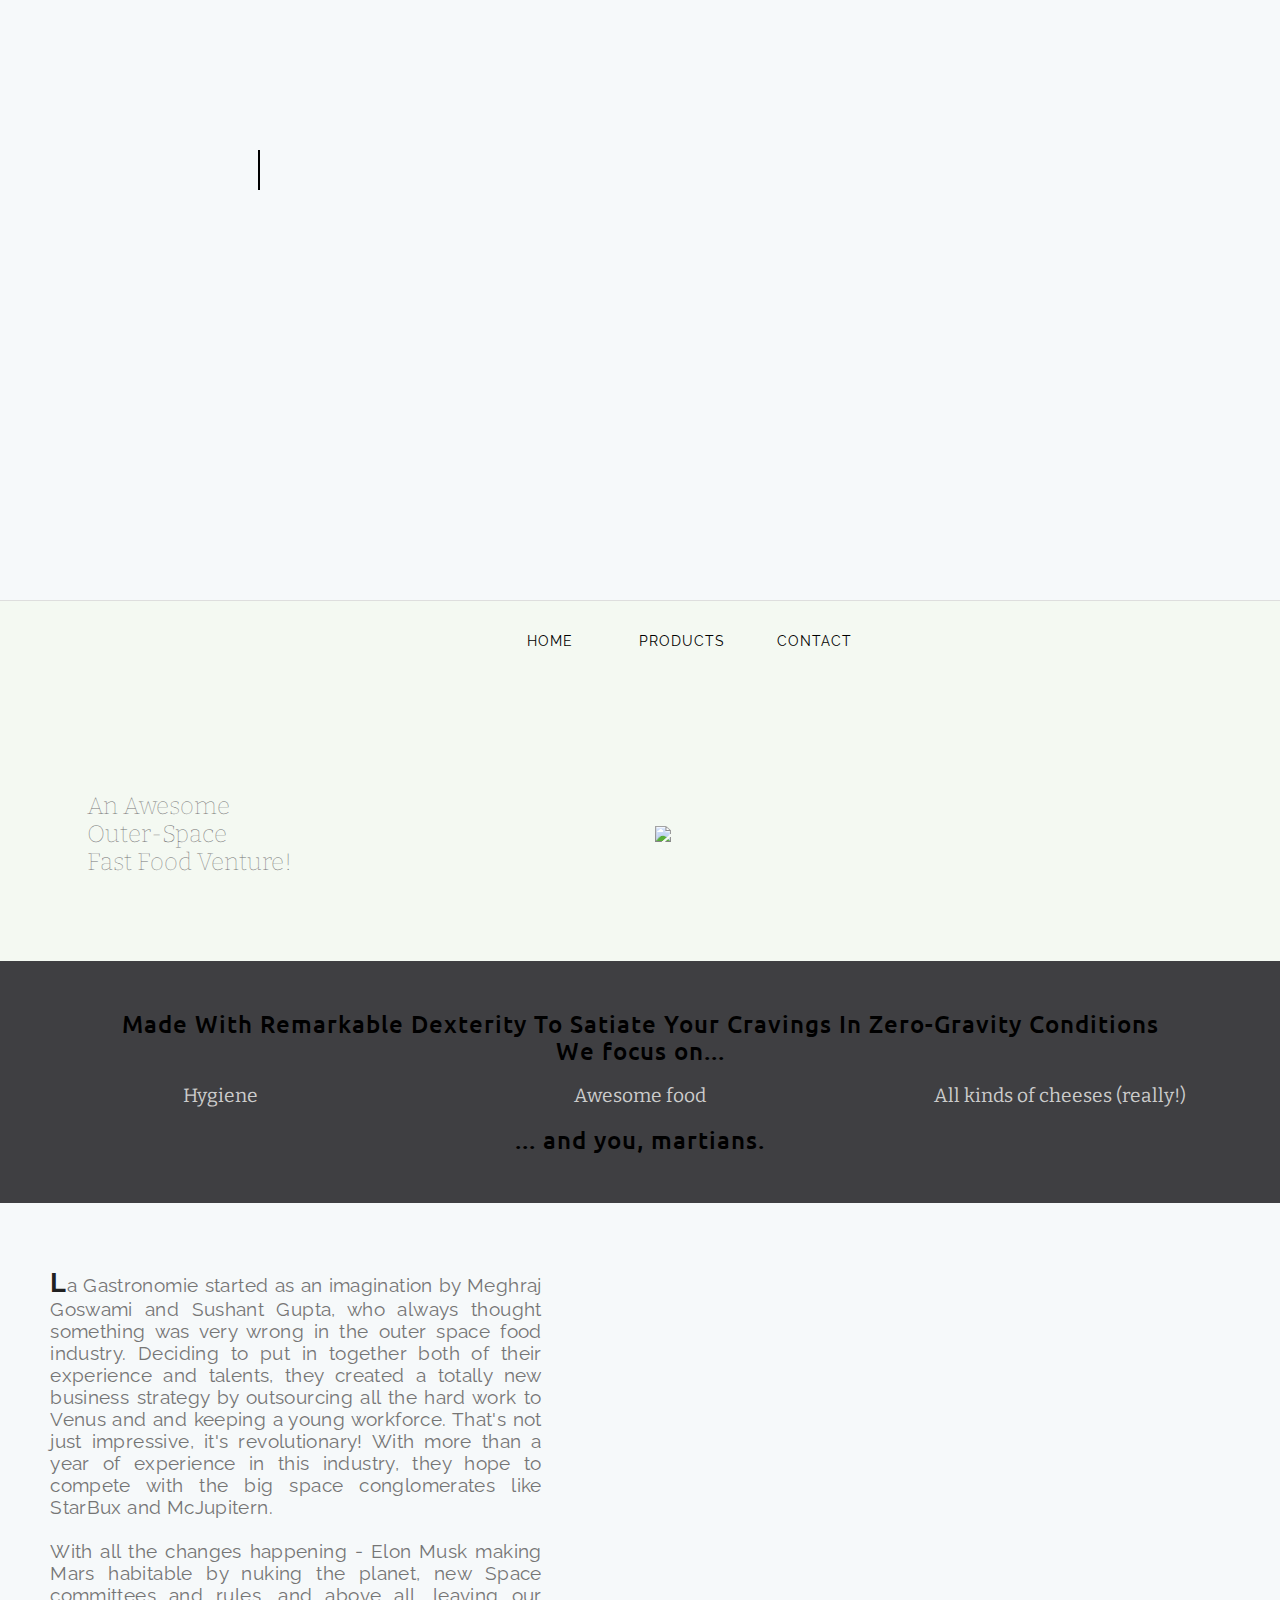
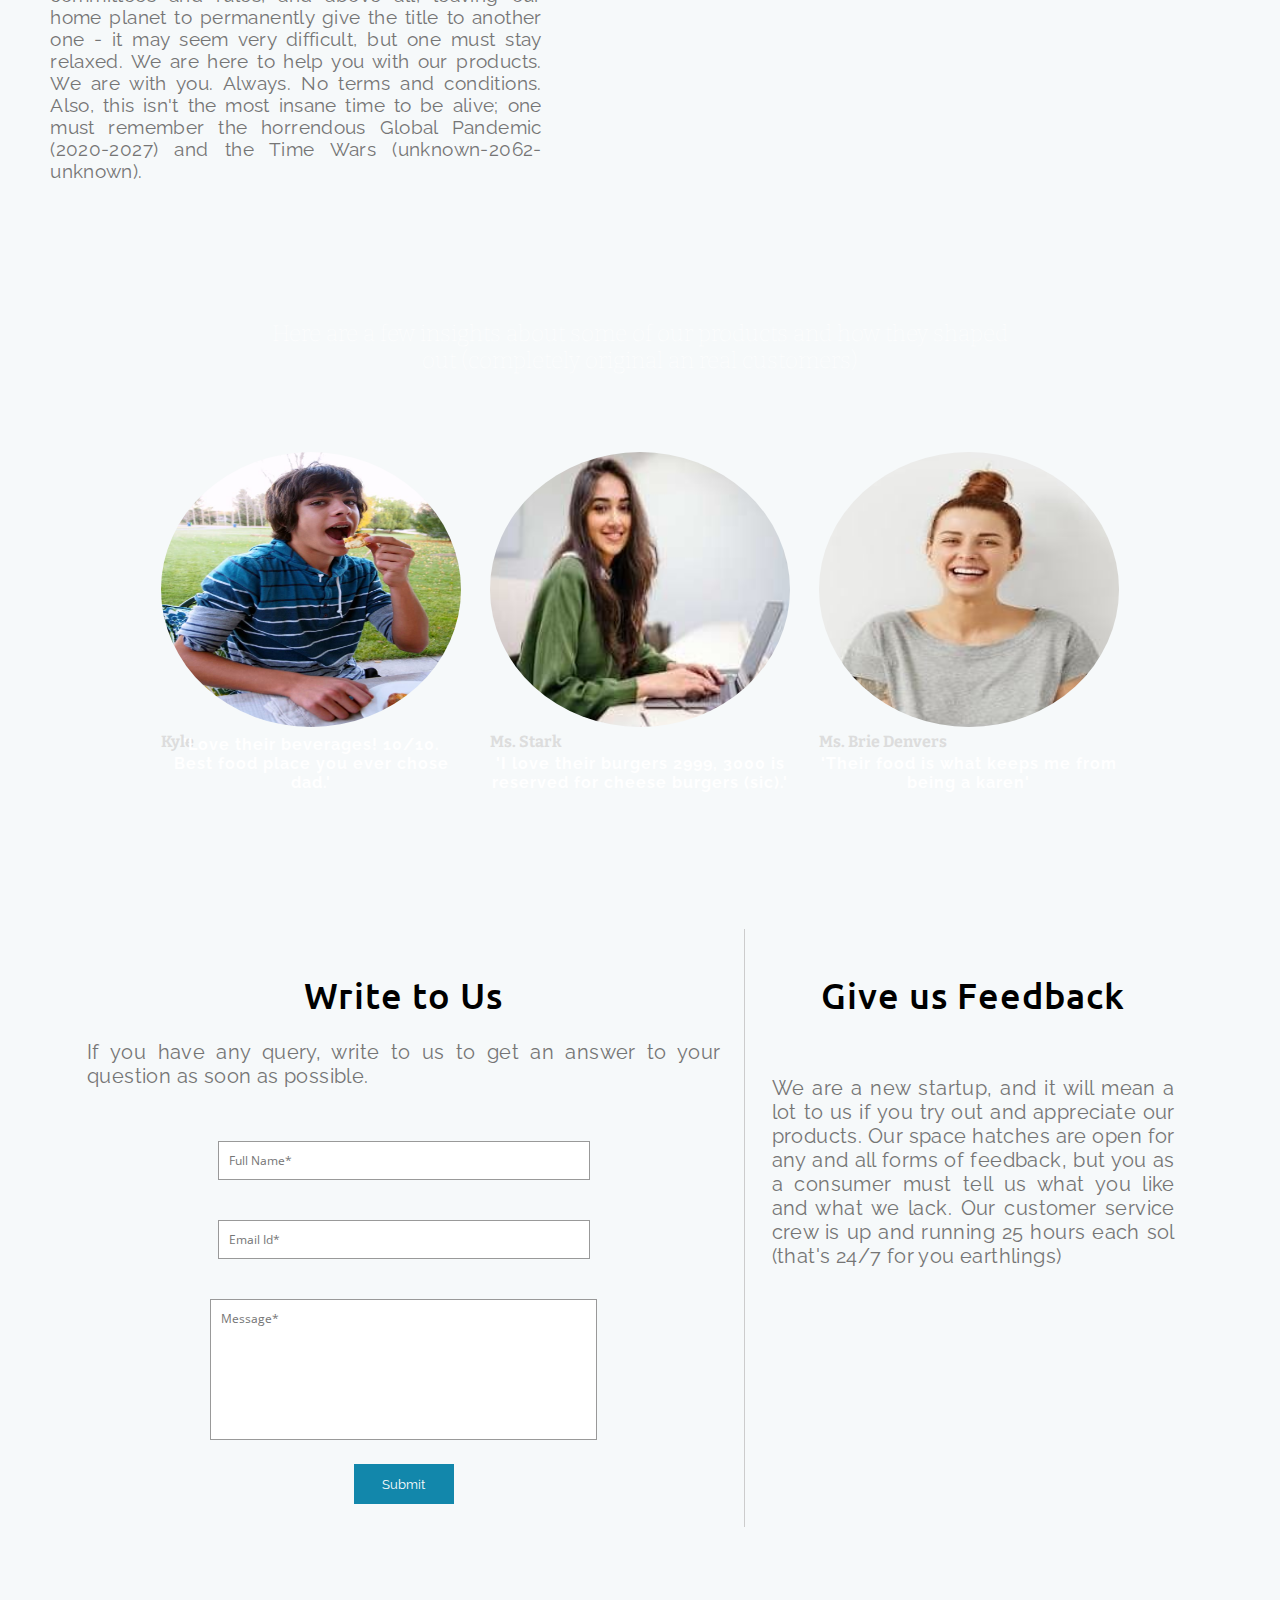
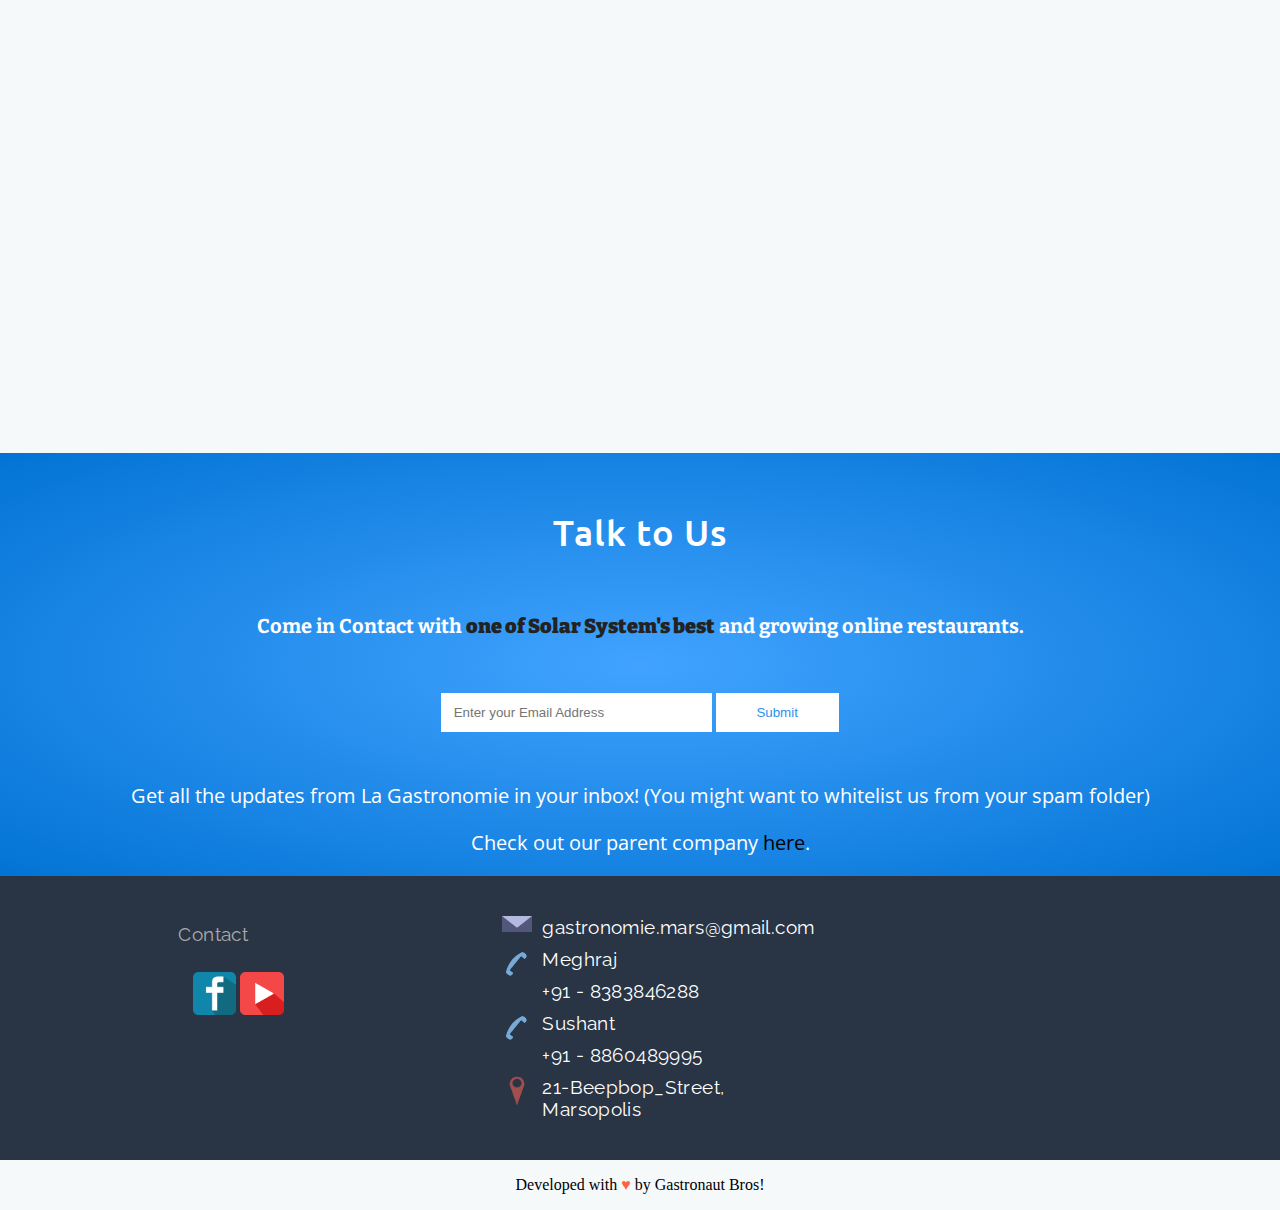
==== index.html @ 0476bde1 "Add files via upload" ====
<!DOCTYPE html>
<html lang="en">
  <head>
    <title>La Gastronomie - Home</title>
    <meta charset="utf-8">
    <meta name="viewport" content="width=device-width, initial-scale=1">
    <meta name="description" content="AN AWESOME OUTER SPACE FAST-FOOD COMPANY">
    <link rel="stylesheet" type="text/css" href="home.css"> 
    <link href="https://fonts.googleapis.com/css?family=Ubuntu:300,400,500,700|Open+Sans:300,400,600,700|Raleway:400,500,600,700,800,900|Bitter:400,700" rel="stylesheet">
    </head>
<body style="background-color: #f6f9fa;">
<div id="menu" class="menu">
      <h3>La Gastronomie</h3>
      <a>Home</a>
      <a href=>Products</a> 
      <div id="menucontacts">
              <li>
                <img src='envelope.png' alt='email logo'>
                  <div>
                      <h5>spacex<br>@spacex.com</h5>
                  </div>
              </li>
              <li>
                <img src='phone.png' alt='mobile phone logo'>
                  <div>
                      <h5>Sushant</h5>
                      <h5>+91 - XYZ</h5>
                  </div>
              </li>
              <li>
                <img src='phone.png' alt='mobile phone logo'>
                  <div>
                      <h5>Meghraj</h5>
                      <h5>+91 - XYZ</h5>
                  </div>
              </li>

              <li>
                <img src='house.png' alt='address logo'>
                  <div>
                      <h5>21 Beepbop Street, Marsopolis</h5>
                  </div>
              </li>
            </div>


      <p id="close">&times</p>


  </div>

   
  <div id="main">
    <div class="wrapper" style="display: none;">
      <div id="content">
        <div id='typewriter'>
          <h1><center>"Welcome to La Gastronomie!"</center></h1>
        </div>
        <div style="display: none;">
          <iframe width="853" height="480" src="https://www.youtube.com/embed/uqKGREZs6-w" frameborder="0" allow="accelerometer; autoplay; encrypted-media; gyroscope; picture-in-picture" allowfullscreen></iframe>
        </div>
      </div>
    </div>


    <div class="wrapper" style="">
      
      <div id="code">
        <h1 id="text"></h1>
      </div>

      <div id="arrow" style="display: none;">
        <h1 id="arrowtext">&#9661;</h1>
      </div>
    </div>

    <nav class="navbar navbar-home" id="navb" ><a class="navbar-left"></a>
      <div id="links">
        <ul><!--insert names and links-->
          <li style="width: 10%;"><a href="index.html">Home</a></li>
          <li style="width: 10%;"><a href="products.html">Products</a>
          </li>
          <li style="width: 10%;">
          <a href="#cntct">Contact</a>
          </li>
        </ul>
      </div>
      
      <div id="menubutton">
        <img src="menubuttonblack.png">
      </div>
    </nav>  
    <div id="about">
        <div>
            <h3>An Awesome<br>Outer-Space<br>Fast Food Venture!</h3>
        </div>

        <div id='home-intro-img'>
            <img src='graphics/alien.gif' style="float:right;width:100%;height:auto;">
        </div>
    </div>  
  
    <div style="background-color:#3f3f42;" id="what-it-takes">
      <h2>Made With Remarkable Dexterity To Satiate Your Cravings In Zero-Gravity Conditions<br>We focus on...</h2> 
      <div id="what-it-takestext">
        <span>Hygiene</span>
        <span>Awesome food</span>
        <span>All kinds of cheeses (really!)</span>
      </div>
          <h2>... and you, martians.</h2>
    </div>
    <div id='videointro' style='width: auto;'>
      <div id='videointrotext'>
          <h5>La Gastronomie started as an imagination by Meghraj Goswami and Sushant Gupta, who always thought something was very wrong in the outer space food industry. Deciding to put in together both of their experience and talents, they created a totally new business strategy by outsourcing all the hard work to Venus and and keeping a young workforce. That's not just impressive, it's revolutionary! With more than a year of experience in this industry, they hope to compete with the big space conglomerates like StarBux and McJupitern.<br><br>
          With all the changes happening - Elon Musk making Mars habitable by nuking the planet, new Space committees and rules, and above all, leaving our home planet to permanently give the title to another one - it may seem very difficult, but one must stay relaxed. We are here to help you with our products. We are with you. Always. No terms and conditions. Also, this isn't the most insane time to be alive; one must remember the horrendous Global Pandemic (2020-2027) and the Time Wars (unknown-2062-unknown).</h5>
      </div>
      <iframe width="580" height="315" src="https://www.youtube.com/embed/uqKGREZs6-w"  frameborder="0" allowfullscreen id='cdr-home'></iframe>  
    </div>

 <div id='inthenewswrapper'>
      <div>
        <h3>Here are a few insights about some of our products and how they shaped out (completely original an real customers)</h3>
        <div>


          <div id='inthenews'>

            <div>
              <img src='kyle.jpg'>

              <h4>Kyle</h4>
              <a href="https://en.wikipedia.org/wiki/Elon_Musk#Family_and_relationships">'Love their beverages! 10/10. Best food place you ever chose dad.'</a>
            </div>


            <div>
              <img src='stark.jpg'>

              <h4>Ms. Stark</h4>
              <a href="https://en.wikipedia.org/wiki/Morgan_Stark">'I love their burgers 2999, 3000 is reserved for cheese burgers (sic).' </a>
            </div>

            <div>
              <img src='denver.jpg'>

              <h4>Ms. Brie Denvers</h4>
              <a href="https://en.wikipedia.org/wiki/Carol_Danvers">'Their food is what keeps me from being a karen'</a>
            </div>


          </div>

        </div>
      </div>
    </div>
    <div class="container" id="contactmain">
     <div id="cntct">
        <div id="contactmrm">
            <div id="contactformwrap">
                  <h1>Write to Us</h1>
                  <div id="contactustext">
                      <h5>If you have any query, write to us to get an answer to your question as soon as possible.</h5>
                  </div>
                  <div class="formelement">
                      <input id="name" class="input" name="name" type="text" value="" height = "100" size="48" placeholder="Full Name*" required/><br />
                  </div>
                  <div class="formelement">
                      <input id="email" class="input" name="email" type="text" value="" size="48" placeholder="Email Id*" required /><br />
                  </div>
                  <div class="formelement">
                      <textarea id="message" class="input" name="message" rows="7" cols="50" placeholder="Message*" required /></textarea><br />
                  </div>

                  <button class="submitbutton" type="submit" value="Send email" id="emailsubmit">Submit</button>
                </form>
            </div>
            <div id='sponsorus-home'>
                <h1>Give us Feedback</h1>
                <div id='sponsorus-hometext'>
                    <h5 style='margin: 60px 0px 60px 0px;'>We are a new startup, and it will mean a lot to us if you try out and appreciate our products. Our space hatches are open for any and all forms of feedback, but you as a consumer must tell us what you like and what we lack. Our customer service crew is up and running 25 hours each sol (that's 24/7 for you earthlings)</h5>
                </div>
            </div>
        </div>
     </div>
    </div>
    <div id='newsletter'>
      <div id='visiblenewsletter'>
        <h1>Talk to Us</h1>
      </div>
      <div id='lowernewsletter'>
        <h3>Come in Contact with <b>one of Solar System's best</b> and growing online restaurants.</h3>
        <br>
        
        <input type="text" name="subscribeemail" placeholder="Enter your Email Address" id="newsletteremail">
        <button type="submit" value="Submit" id="newslettersubmit" style="width: 10%;">Submit</button>
        </form>
        <br>
        <p>Get all the updates from La Gastronomie in your inbox! (You might want to whitelist us from your spam folder)</p>
        <p style="margin: 0px;">Check out our parent company <a href="https://www.spacex.com/" style="text-decoration: none; color: #000;">here</a>.</p>       
            </div>
          </div>
          <div id="upperfooter" style="text-align: left; position: relative; background-color: #293444;">
          <div id="upperfooter-one">
            <div class="quicklinks">
              <h5><a href="index.html#cntct">Contact</a></h5>
            </div>
              <div id="medialinks">
              <a href="https://www.facebook.com/groups/spacexgroup/" class=''><img src='facebooklogo.png'></a>
              <a href="https://www.youtube.com/channel/UCtI0Hodo5o5dUb67FeUjDeA" class=''><img src='youtubelogo.png'></a>
            </div>
          </div>
          <div id='upperfooter-two'>
            <div>
              <li>
                <img src='envelope.png' alt='email logo'>
                  <div>
                      <h5>gastronomie.mars@gmail.com</h5>
                  </div>
              </li>
              <li>
                <img src='phone.png' alt='mobile phone logo'>
                  <div>
                      <h5>Meghraj<br></h5>
                      <h5>+91 - 8383846288</h5>
                  </div>
              </li>
              <li>
                <img src='phone.png' alt='mobile phone logo'>
                  <div>
                    <h5>Sushant</h5>
                    <h5>+91 - 8860489995</h5>
                  </div>
              </li>

              <li>
                <img src='house.png' alt='address logo'>
                  <div>
                      <h5>21-Beepbop_Street, Marsopolis</h5>
                  </div>
              </li>
            </div>
          </div>
      </div>
      <div>
        <p id="lowerfooter" ><center>Developed with <span style="color: tomato">&hearts;</span> by Gastronaut Bros!</center></p>
      </div>
    </footer>
  </div>
  <script>
    

var check = function()
{
var emailname = document.getElementById("name").value;
var re = /^(([^<>()[\]\\.,;:\s@\"]+(\.[^<>()[\]\\.,;:\s@\"]+)*)|(\".+\"))@((\[[0-9]{1,3}\.[0-9]{1,3}\.[0-9]{1,3}\.[0-9]{1,3}\])|(([a-zA-Z\-0-9]+\.)+[a-zA-Z]{2,}))$/; 
var j = re.test(document.getElementById("email").value);
var inValid = /\s/;
var k = inValid.test(emailname);
if(!k)
{
  alert("Please enter full name.");
  return false;
}
else if(!j)
{ 
  alert("Please enter valid email.");
  return false;
}
return true;
}

var check2 = function()
{
  var re = /^(([^<>()[\]\\.,;:\s@\"]+(\.[^<>()[\]\\.,;:\s@\"]+)*)|(\".+\"))@((\[[0-9]{1,3}\.[0-9]{1,3}\.[0-9]{1,3}\.[0-9]{1,3}\])|(([a-zA-Z\-0-9]+\.)+[a-zA-Z]{2,}))$/; 
var j = re.test(document.getElementById("newsletteremail").value);
if(!j)
{
  alert("Please enter valid email.");
  return false;
}
return true;
}
  </script>
  <script type="text/javascript" src="ffscript.js"></script>
</body>
</html>
---- home.css ----
html,body
{
	overflow-x: hidden;
    margin: 0;
    color: black;
    scroll-behavior: smooth;
}

@font-face {
    font-family: republikaexp;
    src: url('fonts/republika.ii-exp.ttf');
}
@font-face{
	font-family: reptwoexp;
	src: url('reptwoexp.ttf');
}
h1,h2
{
	text-align: center;
	font-family: Ubuntu;
	letter-spacing: 1px;
line-height: 1.1;
font-weight: 500;
}
h1
{
	font-size: 36px;
}
h1 b
{
	color: #fff;
	font-weight: 900;
}
h3
{	color: #757575;
	font-family: Bitter;
}
h3 b
{   color: #222;
	font-weight: bolder;
}
h4
{
	font-family: Bitter;
	color: #ddd;
}
h5
{	text-align: justify;
	font-family: Raleway;
font-weight: 400;
	font-size: 120%;
	color: #757575;
letter-spacing: 0.02em; 
margin-top: 0px;
}

p
{
	font-family: 'Open Sans', sans-serif;

}
a
{
	text-decoration: none;
}

textarea
{
	resize: none;
}

#back
{
	margin-bottom: 0;
    padding: 2%;
    text-align: center;
}
.wrapper
{
	background-image: url('graphics/spaceman1.png');
	height: 600px; 
	width: 100%;
	background-repeat: no-repeat;
	background-size: cover; 
	text-align: center;
	position: relative;
}
#text
{
	font-size: 60px;
	color: black;
	background-color: grey;
	background-opacity: 1;

}
#content
{
	height: 100%;
	padding: 4%;
}
#typewriter
{
display: inline-block;
width: 50%;
position: absolute;
left:0px;
}

#arrowtext
{
	position: absolute;
	bottom: 20px;
font-size: 80px;
left: 50%;
color: white;
}
.arrowmoveup
{
bottom: 40px;
transition: all 1s ease-in-out;
}
.arrowmovedown
{
bottom: 0px;
transition: all 1s ease-in-out;
}
/*code animation */

#code
{
  border-right: 2px solid #000;
  padding-right: 2px;
display: inline-block;
  animation: blinker 1s linear infinite;
animation-delay: 5s;
color: #fff;
position: absolute;
left: 20%;
top: 25%;
	font-size: 200%;
}
@keyframes blinker
{
  50%
  {
    border-right: none;
    padding-right:1px;
  }
}

/* code animation ends */

/* type writer animation */


#back>div
{
     justify-content: center;
    display: flex;
    padding: 5%;

}

#typewriter h1 {
	position: absolute;
	left:0px;
  color: white;
  font-size: 200%;
  overflow: hidden; 
  border-right:  solid #fff; 
   white-space: nowrap; 
  letter-spacing: .20em; 
  animation: 
    typing 8.5s steps(30, end) infinite,
    blink-caret .5s step-end infinite;

}

@keyframes typing {
  0%,10%,90%,100% { width: 0 }
  40%,60% { width: 100% }
}

@keyframes blink-caret {
  from, to { border-color: transparent }
  50% { border-color: #fff }
}
/* typewriter animation ends */



#about
{
/*	background-image: url('1.jpg');
	background-repeat: no-repeat;
	background-size: cover; 
	background-attachment:  fixed;*/

	background-color: #F4F9F2;
	padding: 5% 5% 3% 5%;
	height: 80%;
}
#about > div
{
	display: inline-block;
	width: 45%;
	vertical-align: middle;
	padding: 2%;
}
#about h3
{
	font-weight: lighter;
    font-size: 150%;
    text-align: justify;
}
#home-intro-img
{
text-align: center;
}
#home-intro-img img
{ 
	width: 60%;
}
#what-it-takes
{
	padding: 30px 10px;
	text-align: center;
}
#what-it-takestext
{
	width: 100%;
	display: flex;
	padding: 0% !important;
	justify-content: space-around;
}
#what-it-takestext span
{
	color: #ccc;
	width: 30%;
	font-size: 120%;
font-family: bitter;}
#what-it-takes>div
{
padding: 5%;
padding-bottom: 0%;
}
#what-it-takes h1
{
	color: #fff;
}
#what-it-takes > div >div
{
	width: 30%;
display: inline-block;
}
#what-it-takes p
{
width: 2px;
vertical-align: top;
font-size: 60px;
font-weight: bolder;
color: #ccc;
display: inline-block;
}

#subsystems
{
background-color: #f6f9fa;;
}
#subsystems>h2
{
text-align: center;
margin-top: 50px;
}
.subimg
{
	float: left;
	padding-left: 20px; 


}
.subtext
{   width: 75%;
	float: right;
       
}
.subtext h2
{   margin-top: 0;
	color: #436f80; 
	text-align: left;
}
.subtext p
{
	text-align: justify;
	font-size: 1.1em;
	color: #757575;
}
.subimg img
{
	float:left;
	width:80%;
	height:auto;
}
#subsystems>div
{
	width: 90%;
	margin-top: 40px;
	padding: 20px;
	height: 100%;
	margin-left: 40px;
}
#subsystems>div>div
{
	overflow: auto;
	width: 100%;
	padding-bottom: 5%;
}
#subsystems h1
{
	padding-top: 40px; 
}
/* latest */
#latest
{
	height: 500px;
}

/* latest ends */

/* video intro*/
#videointro
{
	padding: 2%;
    overflow: auto;  
    	background-color: #f6f9fa;
    	    padding-top: 5%;
}
#cdr-home
{
	margin-left: 7%;
}

#videointrotext
{
	width: 40%;
	float: left;
	margin-left: 2%;
}
#videointrotext h1
{
display: none;
}
#videointrotext h5::first-letter
{
	font-size: 1.4em;
	font-weight: bolder;
	color: #212121;
}
#rovervideo
{
    display: inline;
	width: 20%;
	margin-left: 10%;
}

#videointro p
{
	text-align: left;

	font-size: 1.2em;
	margin-top: 5%;
}
/* video intro ends*/
#back button
{
	border: 2px solid white;
	color: white;
    text-decoration: none;
    width: 120px;
    height: 30px; 
    transition: all 0.3s ease;
    font-weight: 600;   
    font-size: 1em;
}
#new 
{
	position: absolute;
	left: 30%;
}
#back a
{
	text-decoration: none;
	color:#fff; 
}

.navbar
{  
 background-color: transparent;
	width: 100%;
	height: 80px;
	top: 0;
	margin-bottom: 0;
	z-index: 99;
    border-radius: 0;

}
.navbar-home 
{
	border-top: 1px solid #dedede;
	background-color: #F4F9F2;;
}
.navbar-home a,.navbar-home li
{
	color: #000 !important;
}
#links
{
height: 100%;
float: right;
width: 600px;
display: flex;
justify-content: space-around;
font-family: 'Merriweather', serif;
}
#links ul
{
	width: 100%;
padding: 30px 0;
	margin: 0;
	position: absolute;
	left: 38%; 
}
#links li
{   text-align: center;
		display: inline-block;
    width: 19%;
    position: relative;

}
#links li>a,#links li
{color: #111;
	font-family: 'Raleway', Helvetica, Arial, sans-serif;
	text-transform: uppercase;

   font-size: 100%;
transition: all 0.5s ease;
letter-spacing: 1px;

color: #fff;
}
#links a:hover
{
text-decoration: none;
cursor: pointer;

}

#navb div a
{ 
  
  font-size: 14px;
  height: 100%;
  text-align: center;
  vertical-align: center;
  text-decoration: none;
  
}

#navb>a 
{
	padding: 10px 50px; 
	display: inline-block;

 }
#navb img
{
	height: 60px;
}
#link
{
	cursor: pointer; 
}
.hoverbox
{
	font-family: 'Raleway', Helvetica, Arial, sans-serif;
	text-transform: uppercase;
position: absolute;
top: 40px;
padding: 5px;
   font-size: 100%;
transition: all 0.5s ease;
letter-spacing: 1px;

	display: none;
	width: 120px;
	background-color: #fff;

}
.hoverlink
{
	color: #000;
	width: 100%;
	display: block;

margin: 2px;
margin-bottom: 4px;
}
#menubutton
{
	display: none;
}

/* urc , irc*/
#urcmain,#ircmain
{
	padding: 2%;
}
#urcmain h1#Ircmain h1
{
	color: #fff;
}
#urcmain > div,#ircmain > div
{
	width: 80%;
	margin: 40px auto;
	padding-top: 20px;
}
#urcmain iframe
{
	margin-right: 30px;
}
#urcmain>div>h5,#ircmain>div>h5
{
	margin-top: 40px;
}
#knowmore-urc,#knowmore-irc
{
	width: 100%;
	text-align: center;
}
#urcmain h5,#ircmain h5
{   text-align: justify;
	margin: 50px 0px 50px 0px;
	color: #fff;
	letter-spacing: 1px;
}

#knowmore-urc a,#knowmore-irc a
{
	letter-spacing: 1px;
	padding: 2% 3%;
	background-color: #fff;
    font-family: Raleway;
    font-size: 1.2em;
font-weight: 400;
    color: #222;
    text-decoration: none;
    margin: 2%;
}
#knowmore-urc a:hover,#knowmore-irc a:hover
{
color: #768296;
}

#urcmain2
{   text-align: center;
	background: url('marsstation.jpg');
	background-repeat: no-repeat;
	background-size: cover;
	background-position: 0px -120px;
	height: 500px;
	background-attachment: fixed;
    padding: 2%;
}

#ircmain2
{   text-align: center;
	background: url('ircvenue.jpg');
	background-repeat: no-repeat;
	background-size: cover;
	background-position: 0px -120px;
	height: 500px;
	background-attachment: fixed;
    padding: 2%;
}
#urcmain2 h2,#ircmain2 h2
{

	text-align: 
	center;
color: #fff;
font-weight: 400;
font-size: 150%;
margin: 80px;
}
#urcmain2 h2 b,#ircmain2 h2 b
{
	font-weight: 600;
}

.task
{
display: inline-block;
width: 20%;
margin: 2%;
vertical-align: top;
}
.task p
{
	color: #fff;
	font-size: 120%;

}
#urcmain2 h4,#ircmain2 h4
{
	font-weight: 700;
}
.urc-performance
{
    padding: 5%;
    text-align: center;
}
.urc-performance h1
{
	margin-bottom: 60px; 
}

.urc-performance h5
{
color: #fff;
	text-align: justify;
}
.myBar
{	margin: 3%;
	display: inline-block;
	width: 150px;
	height: 150px;	
	background-color: red;
	border-radius: 50%;
	text-align: center;
	line-height: 150px;
	color: #fff;
	font-size: 25px;

	font-family: 'Open Sans', sans-serif;

}


/* urc ends */

/* top pointer */

#pointertop
{
	position: fixed;
	bottom: 50px;
	right: 50px;
	display: none;
	width: 40px;
}
/* top pointer ends*/

/* in the news */
#inthenewswrapper
{
	
 background-image: url('marspace.jpg');
background-attachment: fixed;
background-repeat: no-repeat;
background-size: cover;
padding-top: 40px;
}
#inthenews
{

         text-align: center;
         height: 400px;
         padding: 2%;
        overflow: hidden;
}
#inthenews img
{
	height: 275px;
	border-radius: 50%;
}
#inthenewsheader
{
margin: 0;
text-align: center;
padding: 2% 0 2% 0;
}
#inthenewswrapper h3
{
	text-align: center;
	width: 60%;
	margin: 40px auto;
color: #fff;
	font-size: 140%; 

    font-weight: lighter;
}
#inthenews>div
{
	width:300px;
	display: inline-block;
	text-align: center;
    margin: 1%;
    position: relative;
    height: 350px;
    vertical-align: top;
}
#inthenews img
{
	width: 100%;
}
#inthenews h4
{
	position: absolute;
	bottom: 30px;
	text-align: left;
}
#inthenews a
{
	position: absolute;
    text-decoration: none;
    font-family: Raleway;
    font-weight: bolder;
    color: white;
    letter-spacing: 1px;
	bottom: 10px;
left: 0%;
}
#inthenews a:hover
{
border-bottom: 2px solid #fff; 
}
/* in the news ends */

/* in the news page */

#recent-news
{
	padding: 10px 30px;
}
#recent-news #inthenews>div 
{
height: 320px;
}
#recent-news h3
{text-align: center;
color: #fff;
width: 90%;
margin: 20px auto;

}

#recent-news #inthenews
{

	height: auto;
}
#recent-news #inthenews h4
{
font-weight: 900;
}

/* in the news page ends */

footer
    {    
         height: 100%;
         background-color: #272838;
         width: 100%;
         text-align: center;
         color: #ccc;
        font-size: 0.9em;
     margin-top: -10px;
     padding-top: 20px;
    }
    #upperfooter > div
    {
    	vertical-align: top;
    	margin-top: 20px;
    }
#upperfooter
{
	padding: 0% 3%;
}
 #upperfooter-one
 {display: inline-block;
width: 360px;
    text-align: center;
    padding: 20px; 
 position: relative;
 }
 .quicklinks
 {
 	width: 40%;
display: inline-block;
 }
#upperfooter-one h5
{
margin: 2px;
padding: 5px 10px;
color: #aaa;
}


#upperfooter-one a
{
	color: #aaa;

}

#medialinks
{
	width: 60%;
	margin: 20px auto;
		
}
#medialinks a
{
	width: 20%;
	display: inline-block;

}
#medialinks img
{
	width: 100%;
}
#upperfooter-two
{   display: inline-block;
	width: 340px;
	padding-left: 20px;
	position: relative;
	left: 40px;
	margin-top: 40px !important;
}
#upperfooter-two>div
{display: flex;
	flex-direction: column;
	margin-bottom: 30px;	
}

#upperfooter-two li
{list-style: none; 
	float: left;
	width: 300px;
}
#upperfooter-two li >div
{
margin-left: 20px;
}
#upperfooter-two img
{
	width: 30px;
float: left;
	display: inline-block;
}
#upperfooter-two h5
{

color: #fff;
padding: 0;
margin: 0;
padding-left: 20px;
padding-bottom: 10px;
}
#upperfooter-middle
{
	display: inline-block;
	width: 340px;
	margin: 10px 20px;
position: relative;
letter-spacing: 40px;
position: relative;}
#lowerfooter
{
	background-color: #555;
}
 footer p
 {  padding: 10px;
 	vertical-align: middle;
   margin: 0px;
 }   

footer p a
{
	text-decoration: none;
	color: inherit; 
}
/* menu */

#menu
{
	height: 100%;
	width: 70%;
	display: none;
	background-color: #212121;
	z-index: 1000000;
}
#menu a
{
	display: block;
	text-align: center;
	font-size: 0.9em;
	padding-bottom: 5px;
	color: #fff;
	font-family: Raleway;
}
#menu h3
{		margin-top: 20px;
	text-align: center;
	font-family: reptwoexp !important;

}

#close
{
	color: #ddd;
	font-size: 3em;
	float: left;
	position: absolute;
	bottom: -60px;
	left: 20px;
}
#close:hover
{
	color: tomato;
}

#menucontacts
{
	display: none;
}
/* menu ends */


/* newsletter */

#newsletter
{
/*	position: fixed;
	bottom: 0;
	right: 0;
	z-index: 9999999999999999999999999999999999999999999999; */

background: -webkit-radial-gradient(#41a3ff, #0273D4);
background: radial-gradient(#41a3ff, #0273D4);
background: -o-radial-gradient(#41a3ff, #0273D4);
background: -moz-radial-gradient(#41a3ff, #0273D4);
 color: #fff;
	text-align: center;

}
#newsletter h1
{
	margin-top: -40px;
	padding-top: 60px;

}
#newsletter h3
{

	margin: 2%;
	font-size: 20px;
	color: #fff; 
   margin: 0;
   padding: 3%;
  

}
#newsletter p
{   font-size: 20px;
	margin-top: 40px;
	padding-bottom: 20px;
    margin-bottom: 0;
}

#lowernewsletter
{
	margin: 0 2% 0 2%;
}

#newsletter input,#newsletter button
{
	border: none;
	padding: 1%;
	width: 20%;
	margin-bottom: 10px;
}

#newsletteremail:focus
{
	background-color: rgb(255, 254, 54);
}

#newslettersubmit
{
	color: #2b92f0;

	background-color: #fff;
}
#newslettersubmit:hover
{

	background-color: #3f3f42;
	cursor: pointer;
}

/*
#subscribebutton
{
	color: #1f89e8;
	background-color: #fff;
	font-weight: bolder;
    transition: all 0.3s ease;
	  background: linear-gradient(to left, #fff 50%, #222 50%);
    background-size: 200% 100%;
    background-position:right bottom;
   position: relative;
   top: 2px;
width: 150px;
display: inline-block;
height: 40px;
position: relative;
top: -10px;
text-align: center;
}
#subscribebutton:hover
{
background-position: left bottom;
	transition: background-position 0.6s linear; 
cursor: pointer;
}
*/
/* newsletter ends */

/* contact form */
#contactheader
{
	width: 100%;
	height: 400px;
	overflow: hidden;

}
#contactheader img
{
	width: 100%;
}

#contactmrm p
{
	padding-right: 20px;
}

#contactmrm h5
{
	font-size: 20px;
}#sidelink
{
	
	background-color: #312f2f;
	position: fixed;
	top: 40%;
	right: 0px;
   width: 60px;
	z-index: 9999999999999;
}
.sidesociallink
{   display: block;
	width: 100%;
	margin: 10%;
}
.sidesociallink img
{
	width: 80%;
}


#contactmain,#teammain,#sponsorsmain
{   padding: 0px;
	width: 100%;

	padding-top: 100px;
	padding-bottom: 40px;
}
#contactmain>div
{
	margin-bottom: 0px;
}
#contactmain
{
	padding: 0;
}
#contactustext,#sponsorustext
{
	text-align: left;
	font-size: 1.1em;
	font-weight: bold;
	color: #333; 
}
#contactmrm
{
    	
	margin: 100px auto;
	height: 700px;
   background-color: #f6f9fa;
   /*border: 1px solid #ccc; */
   padding-bottom: 5%;
   margin-bottom: 0px;
   border-bottom: none;
   margin-top: 0px;
   padding: 5%;
  
}

#contacticons
{
width: 5%;
display: inline;
}


#contactformwrap
{   text-align: center;

	width: 55%;
	display: inline-block;
	padding: 2%;
     border-right: 1px solid #ccc; 
}
#contactmrm h3
{

    font-weight: 400;
    color: #999;
    text-align: justify; 
}
.formelement
{
	padding-top: 20px;
	padding-bottom: 20px;
	font-family: Georgia;
}
.formelement input,textarea
{
    font-family: 'Open Sans', sans-serif;
    border: 1px solid #999;

	font-size:12px;
padding: 10px;
}

.formelement input:focus,textarea:focus
{
	background-color: rgb(243, 242, 87);
}
#recaptcha > div
{
	margin: 10px auto;

}
.submitbutton
{
	width: 100px;
	height: 40px;
	border: none;
	color: white;
	font-family: Raleway;
	background-color: #1287ab;
/*    transition: all 0.3s ease;
	  background: linear-gradient(to left, #7292da 50%, #c73a3a 50%);
    background-size: 200% 100%;
    background-position:right bottom;
*/
}
.submitbutton:hover
{
	background-color: #333;
	cursor: pointer;
/*background-position: left bottom;
	transition: all 0.3s linear; 
*/
}

#sponsorus-home
{
	padding: 2%;
    text-align: center;
	margin: 0 auto;
	margin-bottom: 0;
	width: 35%;
	display: inline-block;
	vertical-align: top;
    
}

#know-more
{
	width: 20%;
	background-color: #0e8aff;
}

#contact2
{

	background-color: #f6f9fa;
   border-top: 1px solid#bfc9ca;
	text-align: center;
	padding: 30px;
 height: 160px;
}

#contact2>div
{
   height: 100px;
   background-color: #fff;
   border: 1px solid #e9f0f3;
	width: 30%;
	display: inline-block;
	vertical-align: top; 
    text-align: center;
    margin-bottom: 20px;
    padding-top: 1%;
}

#contact2 p
{   
	font-family: Bitter;
    font-size: 14px;
}
#socialicons
{
  margin: 20px auto;
  text-align: center;
}
.socialmedia
{
	padding: 2%;
}
.socialmedia img
{
	-webkit-filter : grayscale(20);
	-o-filter :grayscale(20);
	-ms-filter :grayscale(20);
	-moz-filter :grayscale(20);
	filter: grayscale(20);
    width: 30px;
}
.socialmedia img:hover
{
	filter: none;
}
/* contact form ends */


/* our sponsors */

#sponsorus
{
padding: 2%;
}

#sponsorsmain
{
	background-color: #fff;
}
#sponsorsmain h3
{
	margin-top: 100px;
color: #436f80;
font-size: 2em;

font-family: 'Raleway', serif;

}
#titlesponsordiv a
{
font-size: 30px;
}
/*#titlesponsordiv .sponsor:nth-child(3)  
{
padding-bottom:60px;

}*/

#titlesponsordiv > div
{
vertical-align: baseline;
width: 40%;
display: inline-block;
}
#whysponsorus h1
{
padding-top: 30px;
}
#sponsorus h4
{		
	font-family: Raleway;
	font-size: 20px;
	font-weight: 100; 
	text-align: left;
    margin: 80px;

}
#sponsorshead
{
	margin: 0;
	padding-top: 40px;
	padding-bottom: 20px;
	text-align: center;
	
}
#sponsorsmain h2{
	text-align: center;
	padding: 20px;
}

#sponsorswrapper
{
	padding: 20px;
	text-align: center;
    padding-bottom: 150px;
}
.sponsor
{
	width: 320px;
	display: inline-block;
    text-align: center;
    background-color: #fff;
    margin: 10px;
   padding: 2%;
   position: relative;
transition: all 3s ease;
vertical-align: baseline;
}
.sponsor img:hover
{
	cursor: pointer;
}
.sponsor img
{
	width: 40%;
/*    margin-left: 20px; */
}
.sponsor h4
{
 	font-family: 'Open Sans', sans-serif;
   position: absolute;
   bottom: -20px;
margin: 0 auto;
left: 20%;
right: 20%;
}
.sponsorh4 a
{
color: #212121;
}

.sponsor>div
{
letter-spacing: 1px;
border: none;
transition: all 0.6s ease;
margin-top: 20px;
top: 200px;
background-color: #fff;
overflow: hidden;
margin-left: 0;
 box-shadow: 0px 2px 5px #888888;
position: absolute;
left: 0px;
top: 0px;
right: 0px;
width: auto;
}

.sponsor>div>p
{
	padding: 4%;
}
.sponsortext
{   
	z-index: -2;
	opacity: 0;
	animation: all 1s ease-in-out;
}

.sponsortextshow
{
	z-index: 4;
opacity: 1;
animation: all 1s ease-in-out;
}

#brochure-line
{
	color: #ddd;
}
#brochure-line a
{
	color: #fff;
}
#whysponsorus
{
	background: -webkit-linear-gradient(#aabada,#777);
	background: -o-linear-gradient(#aabada,#777);
	background: -moz-linear-gradient(#aabada,#777);
	background: linear-gradient(#aabada,#777);
	text-align: center;
padding-bottom: 30px;
}

#benifits
{
	letter-spacing: 1px;
}
#benifits > div
{
	width: 80%;
	margin: 0 auto;
}

.benifit-text
{  
	display: inline-block;
	width: 45%;
text-align: left;
margin: 30px 10px;  
}
.benifit-text h5,#sponsor-brochure h5
{
		color: #fff;
}
.benifit-image
{
	width: 400px;
	display: inline-block;
}
.benifit-image img
{width: 100%;
}
#benifit-image2
{	margin-right: 10%;
	float: right;
}
#benifit-text2
{
	float: left;
}
#coolermaster
{
	position: relative;
	top: -150px;
}
#sponsor-brochure
{
	padding: 5% 0 5% 0;
	text-align: center;
	background-color: #fff;
}


/* sponsors ends */

/* aboutus starts */
#teammain
{
	
	padding-top: 80px;
}
#ourstory h1
{
    color: #ddd;
	margin-top: 0px;
	padding-top: 40px;
	margin-bottom: 50px;
}
#ourstory h4
{
	letter-spacing: 1px;
	font-family: 'Open Sans', sans-serif;
	width: 80%;
	font-weight: 500;
	margin: 0 auto;
	font-size: 1.2em;
	margin-bottom: 3%;
}

#works h1,#works h2
{
	margin: 0;
	padding: 2%;
	margin-top: 40px;
	text-align: center;
}
#works h2
{
	margin-top: 0;
}
.work
{
	padding: 2%;
	overflow: auto;
	display: inline-block;	
}
.work>div
{
	padding: 2% 0%;
}
.workphoto img
{
width: 500px;
}
.specs h3
{
	margin-top: 20px;
	margin-bottom: 20px;
}
table
{
	margin: 30px auto;
	width: 700px;
	border: 1px solid #ccc;

}
td,th
{
	padding: 8px 5px 8px 30px;
}
tr:nth-child(even)
{
	background-color: #cddade;
}
#specs2
{
float: right;
}
#workphoto2
{
float: left;
}

.year
{
	text-align: center;
}
.wholeteam
{
	text-align: center;
	background: url('team-16/team.jpg');
	width: 100%;
   height: 580px;
   background-repeat: no-repeat;
	background-size: 100%;
margin: 0 auto;
}
.members
{
  width: 100%;
 margin: 20px auto;

}
.members>div
{
	width: 20%;
	margin: 20px;
	display: inline-block;
    text-align: left;
    margin-bottom: 20px;
    padding-bottom: 20px;
}

.members>div>img
{
	width: 100px;
	height: 100px;
}
.members p
{
	margin: 10px;
	font-family: 'Source Sans Pro', sans-serif;
    text-align: center;
	color: #aaa;
}
.members img
{   
display: inline-block;
width: 50%;
border-radius: 50%; 
}
.membertext
{
	float: right;
	text-align: center;
	width: 50%;
}
.membertext h2
{
		font-size: 1em;
		margin-top: 0px;

}
.membertext img
{
	width: 30%;
	border-radius: 0%;
}
.membertext img:hover
{
	filter: sepia(50);
	cursor: pointer;
}
.team
{
	width: 100%;
	margin: 0 auto;
	margin-bottom: 20px;
}

.team h2
{
	margin-bottom: 40px;
}

/* team ends */

/* gallery */

#gallerymain1
{
padding: 5%;
}
#gallerymain1 h3
{	font-family:'Open Sans', sans-serif; 
	font-size: 200%;
	color: #fff;
	padding-left: 20px;
}
.album-photos
{
	overflow: hidden;
}
.album-photos img
{
	margin: 10px;
vertical-align: top;
display: inline-block;
}
.album-photos img:hover
{
	cursor: pointer;
}
.big-image
{
	float: left;
	-webkit-filter: grayscale(80%);
	-moz-filter: grayscale(80%);
	-o-filter: grayscale(80%);
	-ms-filter: grayscale(80%);
	filter: grayscale(80%);
	transition: all 0.2s ease-in-out;
}
.big-image:hover
{
	-webkit-filter: grayscale(0%);
	-moz-filter: grayscale(0%);
	-o-filter: grayscale(0%);
	-ms-filter: grayscale(0%);
	filter: grayscale(0%);

}
.album-photos img
{
width: 19%;
}
.big-image
{
	width: 40% !important; 
}
#gallerymain2
{
	padding: 10px;
	padding-top: 40px;
	background-color: #f1f1f1;
	border-top: 1px solid #ccc;
	text-align: center;
}
#gallerymain2 iframe
{
	margin: 15px 0 15px 0;
}
#gallerymain2 div
{

	width: 500px;
	display: inline-block;
}

#gallerymain3
{
	padding: 3%;
	background-color: #f1f1f1;
}
#gallerymain3 h4
{
	font-family: 'Open Sans', sans-serif; 
	font-weight: 100;
	font-size: 1.2em;
	text-align: center;
	color: #000;
	margin-bottom: 50px;
}

#newslettercontainer
{
	width: 1000px;
	margin: 0px auto;
}
#newslettercontainer img
{
	width: 100%;
}
/* gallery ends */

/* responsive */
@media screen and (max-width: 1240px)
{
	#albums>div
	{

	text-align: center;
	}
   #cdr-home
   {
   	margin-left: 5%;
   }
   #upperfooter-one
   {
   	padding-right: 0;
   }
   #upperfooter-two
   {padding-left: 0;
   }
   #upperfooter-two,#upperfooter-two li
   {
        width: 220px;
   }
}
@media screen and (max-width: 1200px)
{


#titlesponsordiv a
{
font-size: 26px;
}
	.members > div
	{
		width: 25%;
		padding-left: 30px;
	}
	#upperfooter
	{
		padding: 0% 2%;
	}
	#upperfooter-middle
	{
		left: 0px;
		margin: 20px 0px;
	}
	#upperfooter-one
	{
		width: 350px;
		padding-left: 0px;
	}
.quicklinks
	{
		width: 49%;
	}
.benifit-image
{
	width: 400px;
}
.benifit-text
{
	width: 40%;
}
}
@media screen and (max-width: 1130px)
{

#newslettercontainer
{
	width: 800px;
}
	#cdr-home
	{
		margin-left: 4%;
	margin-top: 40px;
	width: 45%;
	height: 300px;
	}
	
#coolermastervideo
{
	width: 300px;
}
}

@media screen and (max-width: 1100px)
{
#recent-news #inthenews img
{
	width: 100%;
}
#titlesponsordiv a
{
font-size: 20px;
}
#benifits h5
{
	font-size: 16px;
}
#benifits>div
{
	width: 90%;
}
.benifit-image
{
	width: 360px;
}
.benifit-image img
{
	width: 80%;
	position: relative;
	bottom: 60px;
}
#benifit-image2 img
{
	top: 80px;

}
#sponsorswrapper
{
	padding-bottom: 100px;
}
 #back
 {
 	height: 700px;
 }
   .members
  { 
  	margin: 0px auto;
  }
#cdr-home
{
	height: 240px;
	margin-left: 40px;
}
#back img
{
	width: 40%;

}
#inthenews
{
	height: 250px;
}

#home-intro-img img
{
	width: 70%;
}

#inthenews
{
	height: 350px;
}
#inthenews>div
{
	width: 250px;
	height: 270px;
}
#inthenews img
{
	width: 90%;
	height: 150px;
}
#upperfooter
{
	font-size: 80%;
}
#upperfooter-one
{
padding-left: 0px;
width: 280px;
}
.sublinks
{
	margin-left: 10px
}
.sublinks a
{
	font-size: 12px;
}
#upperfooter-two
{
	top: -20px;
	width: 300px;

}

#gallerymain2 div
{

	width: 480px;
}
.work>div
{
	padding: 2% 3%;
}
#what-it-takes img
{
width: 120px;
}
#contactmrm
{
	padding-bottom: 7%;
}
#urcmain iframe
{
	width: 490px;
	height: 275px;
}

.task p
{
font-size: 16px;
}
#urcmain2,#ircmain2
{
	height: 460px;
	background-position: 0px -90px;
}
#urcmain2 h2,#ircmain2 h2
{
	margin-top: 40px;
margin-bottom: 40px;
}
}

@media screen and (max-width: 900px)
{

.sponsor div p
{
	font-size: 12px;
}
#newslettercontainer
{
	width: 700px;
}
	#titlesponsordiv
	{
		padding-bottom: 20px;
	}

#titlesponsordiv .sponsor
{	width: auto;
	margin: 10px auto;
	display: block;
	padding-bottom: 60px;
}
#titlesponsordiv .sponsor:nth-child(3) {
padding-bottom: 40px;
}
#titlesponsordiv h4
{
	bottom: 20px;
}
#titlesponsordiv img
{
	width:40% !important;
}

#benifits2
{
	overflow: inherit !important;
}
#benifit-image2,#benifit-text2
{
	float: none;
	margin-right: 0px;
}
#benifits img
{
	position: static !important;
}

#sponsorswrapper
{
	padding-bottom: 50px;
}
.sponsor
{
	margin-bottom: 30px;
	width: 300px;
	vertical-align: bottom;
}
.sponsor h4
{
	bottom: -30px;
}
#coolermastervideo
{
	width: 500px;
	height: 300px;
}
.wrapper
{
	height: 400px;
}
#text
{
font-size: 40px;
}
	h2
	{
		font-size: 1.3em;
	}
h1
{
	font-size: 30px;
}
#sidelink
{
	width: 50px;
}
	#back
	{
		height: 560px;
	}


#back img
{
	width: 50%;
}
#navb img
{
	height: 60px;
}
#navb
{
	height: 80px;
}

#navb div a
{   
	font-size: 1.1em;
}

#timelineback p
{
	font-size: 0.8em; 
}
#back button
{
position: static;
}
#subsystems>div>>div
{
width: 90%;
}
#subsystems>div
{
	margin-left: 0px;
}
#subsystems > h2
{
	padding: 0px 40px;
}
.subimg
{

	margin-left: 30px;
	margin-top: 5%;
}

.subtext
{   text-align: center;
	width: 80%;
	font-size: 0.75em;
}

  #contactmain
  {
  	padding-top: 0px;
  }
#contactmain>div
{
	margin-top: 0px;
}

#contactmrm
{
	padding-bottom: 9%;
}
#links
{
	width: 520px;
}
#links li
{
	font-size: 0.8em;
}
#contactheader
{
	height: 250px;
}


#teammain
{
	width: 100%;
	padding-left: 0;
	padding-right: 0;
	padding-top: 60px;
}
  .team
  {
  	width: 100%;
  	border: none;
  	margin-bottom: 0; 
  }
  .members>div
  {
  	width: 35%;
  }
.sublinks 
{
	width: 20%;
}
.sublinks a
{
	font-size: 1em; 
}
#back img
{
	width: 40%;

}
#typewriter h1
{
	font-size: 250%;
		color: white;

}
#cdr-home
{
	width: 359px;
	height: 200px;
	margin-top: 50px;
}
#about h3
{
	font-size: 120%;
}
#inthenewswrapper
{
	padding-top: 5px;
}
#inthenewswrapper h3
{
	font-size: 24px;
	font-weight: bolder;
	font-size: 100%;
}
#inthenews
{
height: 220px;
}
#inthenews>div
{
width: 200px;
height: 200px;
}
#links ul
{
	padding: 20px 0;
}

.sublinks
{
	margin-left: 20px
}

/*
#upperfooter li
{
	width: 32%;
}#upperfooter-two img,#upperfooter-two li>div
{text-align: center;
	margin: 10px auto;
	margin-bottom: -px;
	display: block;
	float: none;
}
#upperfooter-two h5
{
padding: 20px;
}
*/
#upperfooter-one
{
	width: 250px;
}
#upperfooter-middle
{
	width: 280px;
}
#upperfooter-two
{
	left: 20px;
	width: 240px;
}
#upperfooter-two img
{
	width: 20px;
}
#upperfooter-two li>div
{
	margin-left: 10px;
}
.work 
{
	padding: 0%;
	overflow: hidden;
	width: 100%;
}
.work>div
{

padding: 2% 0%;
padding-top: 30px;
}

#gallerymain2 div
{

	width: 450px;
}
#inthenews img
{
	width: 80%;
	height: 100px;
}
#inthenews h4
{
	font-size: 0.8em;
	font-weight: lighter;
	left: 20px; 
}
#inthenews a
{
	left: 20px;
}
#contactmrm h3
{
	font-weight: 700;
	font-size: 18px;
}
#sponsorus h4
{
	margin: 40px;
}

.album-photos img
{
width: 22%;
}
.big-image
{
	width: 46% !important; 
}
#urcmain h5,#ircmain h5
{
	font-size: 16px;
	margin-top: 40px;
}
#urcmain iframe
{
	width: 420px;
	height: 236px;
}
.task p
{
	font-size: 14px;
}
#knowmore-urc a,#knowmore-irc a
{
font-size: 12px;
font-weight: 600;
}
.team > h2
{
	font-size: 36px;
}
#benifits
{
	margin-top: 40px;
}
#benifits>div>div
{
	display: block;
width: auto;
}
#coolermaster
{
	top: 0px;
}
.benifit-image img
{
width: 60%;
}
}

@media screen and (max-width: 769px)
{  
#recent-news #inthenews>div
{
height: 350px;
}
#recent-news #inthenews h4
{
	margin: 5px;
bottom: auto;
}
#recent-news #inthenews a
{
margin: 5px;
	bottom: 30px;
}
	#recaptcha>div
	{
		margin : 10px 10px 10px 0px;
	}

#newslettercontainer
{
	width: 600px;
}

#titlesponsordiv img
{
	width: 40% !important;
	position: static !important;
}

#titlesponsordiv .sponsor:nth-child(1){
padding-bottom:60px;
}

#titlesponsordiv .sponsor:nth-child(2) {
padding-bottom: 20px;
}

#benifits h5
{
	font-size: 14px;
}
	#coolermastervideo
	{
		width: 400px;
		height: 240px;
	}
.sponsor
{
	width: 260px;
}
.sponsor h4
{
	left: 10%;
	right: 10%;
}
	h5
	{
		font-size: 100%;
	}


.wrapper
{
	height: 360px;
}
#text
{
font-size: 30px;
}
	

	#home-intro-img img
	{
width: 100%;
	}
	#what-it-takestext span
	{
		font-size: 80%;
		font-weight: 600;
	}
#what-it-takes h1
{
font-size: 24px;
}
	p
	{
		text-align: justify;
	}
	.navbar-left
	{
		margin-left: 20px;
	}
	#navb>a
	{
		height: 60px;
	width: 60px;
	display: inline-block;
		padding: 10px 10px;
	}

	.subimg
	{
		margin-top: 10%;
			margin-left: 0px;
	}
	#contactform
	{
		text-align: left;
	}
	textarea, input
{
	width: 80%;
}
.subtext
{
	width: 75%;
}
#links
{
	width: 540px;
}
#back img
{
	width: 50%;
}
#videointrotext
{
	margin-left: 0;
}
#videointrotext p
{
	text-align: justify;
}
#inthenewswrapper h3
{
	width: 80%;
}
   #inthenews
   {
   	height: 1000px;
   }
#inthenews>div
{margin: 10px auto;
	display: block;
width: 340px;
height: 320px;
}
#contactmrm h5
{
	margin: 30px 0px 30px 0 !important;
}
#inthenews img
{
	width: 100%;
height:240px;
}
#upperfooter
{
	padding: 2% 5%;
}
#upperfooter > div
{
	width: 100%;
	text-align: center;
	display: block;
}
#upperfooter-one h5
{
	text-align: center;
	font-size: 150%;
}
#upperfooter-two
{
	display: none !important;
}
#medialinks
{
	display: flex;
	width: 100%;
	margin-top: 40px;
	justify-content: space-around;
}
#medialinks a
{
	width: 12%;
}
#upperfooter-two
{
	width: 80%;
	margin: 10px auto;
}
#upperfooter iframe
{
	height: 500px !important;
	width: 340px;
	margin: 0 auto;
}
#upperfooter-two
{
	margin-top: 100px !important;
left: 0px;
}
#upperfooter-two h5 
{
font-size: 100%;
padding: 0px;
text-align: center;
}
#upperfooter-one a
{
	margin: 3px;
}
#upperfooter-two div
{
	flex-direction: row;
}
#upperfooter-two img
{
	width: 50px;
}
#upperfooter-two img,#upperfooter-two li>div
{text-align: center;
	margin: 10px auto;
	display: block;
	float: none;
}
#upperfooter-two li>div
{
	margin-top: 40px;
}

#lowernewsletter p, #lowerfooter
{
	text-align: center;
}
#works>h2
{
	padding-bottom: 30px;
}
#ourstory 
{
padding-bottom: 20px;
}
#gallerymain2 div
{

	width: 380px;
}
#newsletter input,#newsletter button
{
	width: 160px !important;
	padding: 2%;
	margin: 20px auto;
	display: block;
}


#menucontacts
{
	display: block;
margin-top: 20px;
	text-align: center;
	padding: 0% 2%;
}
#menucontacts li
{
margin: 5px auto;
    display: inline-block;
    width: 40%;
    vertical-align: top;
}
#menucontacts img
{
	width: 30px;
}
#menucontacts li:nth-of-type(2) img,#menucontacts li:nth-of-type(3) img
{
width: 20px;
}
#menucontacts h5
{		text-align: center;
	font-size: 12px;
margin-bottom: 0px;

}
.album-photos img
{
width: 20%;
}
.big-image
{
	width: 44% !important; 
}
#ourstory h1
{
	font-size: 24px;
}
#ourstory h4
{
	font-size: 1em;
}
.task
{
	width: 42%;
}
.task p
{
	text-align: center;
	font-size: 12px;
}
#urcmain2,#ircmain2
{
	background-position: 0px -20px;
	height: 500px;
}
#urcmain2 h2,#ircmain2 h2
{
	margin-bottom: 5px;
}
table
{
	width: 500px;
}
#urcmain>div>div, #ircmain>div>div
{
	text-align: center;
}
#urcmain iframe
{
margin-right: 0px;
}
#contactmrm
{
	padding-bottom: 15%;
}
}

@media screen and (max-width: 700px)
{

.sponsorsmall img
{
	margin-top: 40px;
}
#newslettercontainer
{
	width: 500px;
}
#titlesponsordiv img
{
	width: 300px !important;
}

#titlesponsordiv .sponsor:nth-child(1) {
padding-bottom: 60px;
}

#titlesponsordiv .sponsor:nth-child(2) {
padding-bottom: 120px;
margin-top: 0px;
margin-bottom: 30px;
}

#titlesponsordiv .sponsor:nth-child(3) {
padding-bottom: 140px;
}
#sponsorsmain
{
	padding-top: 40px;
}
#sponsorsmain h1
{
	font-size: 24px;
}
.sponsor
{
	height: 100px;
	width: 220px;
margin-bottom: 50px;
}
	#back
	{
		height: 400px;
	}

    #navb>a
    {
    	width: 60px;
    	height: 60px;
    }
    .subimg
	{
		margin-top: 12%;
	}
#digits
 {
 	font-size: 0.7em;
 }
 #contact2
 {
 	text-align: center;

 }
 #contactformwrap
 {
 	border: none;
 }
 #contact2>div
 {
width: 60%;
 }
 #contactheader
 {
 	height: 180px;
 }
 #contactmrm
 {
 	height: 1200px;
 }
  #contactmrm>div
  {
display: block;
width: 90%;
margin: 20px auto;
  }

  #sponsorus h3,#socialicons
  {
text-align: left;
  }
  #timelineback::before
  {
  	height: 320%;
  }
  
  #videointro
  {
  	text-align: center;
  }
  #videointrotext
  {
  	width: 80%;
    text-align: justify;
   margin: 0 auto;
   float: none;
  }
  #cdr-home
  {
  float: none;
  width: 448px;
  height: 252px;
  margin: 20px auto;
  
  }

#gallerymain2 div
{

	width: 80%;
}
#gallerymain2 iframe
{
	height: 280px;
}
#gallerymain1 h3
{
	text-align: center;
}
.album-photos
{
text-align: center;
}
.album-photos img
{
width: 20%;
}
.big-image
{	float: none;
	margin: 20px auto;
	display: block;
	width: 80% !important; 
}
 #links 
{
display: none;
}

#menubutton
     {
     	display: inline-block;
     	float: right;
     	margin: 10px;
     }
 #menubutton:hover
 {
 	cursor: pointer;
 }

    #menu
     {  width: 340px;
        display: block;
     	z-index: 55555555555555;
        position: fixed;
     }


    .menu
   {
   		right: -340px;
    	transition: all 0.3s ease-in;
     
   }
     .menuslidein
     {  
     	right: 0px;
    	transition: all 0.3s ease-in;
     }


     .menuslideout
     {  
     	right: -340px;
    	transition: all 0.3s ease-in-out;
     }

}

@media screen and (max-width: 600px)
{
#recent-news h3
{
	font-size: 16px;
}
.sponsorsmall img
{
	margin-top: 0px;
}
#titlesponsordiv img
{
	width: 240px !important;
}


#titlesponsordiv .sponsor:nth-child(2) {
padding-bottom: 120px;
}
#titlesponsordiv .sponsor:nth-child(3) {
padding-bottom: 140px;
}

.benifit-image img
{
	width: 80%;
}

	#coolermastervideo
	{
		width: 80%;
		height: 200px;
	}
.sponsor
{
	margin: 0px;
	height: 60px;
	width: 180px;
margin-bottom: 40px;
}
.sponsor a
{
	font-size: 12px;
}
.sponsor img
{
	top: 30px;
}
.workphoto img
{
	width: 400px;
}
table
{
	width: 400px;
}
.wrapper
{
	height: 320px;
}
#text
{
font-size: 24px;
}
	

	.subimg
	{
		 padding-left: 0px;
	}

}
.subtext
{width: 70%;
}	
  .members>div
  {
  	padding-left: 0px;
margin-top: 40px;
  }
.members>div>img
{
	width: 80px;
	height: 80px;
}

.membertext h2
{
	font-size: 0.8em;
}
.album-photos
{
	padding: 1%;
}
.album-photos img
{
	margin: 0px;
margin-top: 10px;
}
#urcmain h5,#ircmain h5
{
	margin-bottom: 20px;
}
#knowmore-urc,#knowmore-irc
{
	text-align: center;

}
#knowmore-urc a,#knowmore-irc a
{
	margin: 10px auto;
width: 280px;
display: block;
padding: 5% 0%;
}
#contactmrm
{
	height: 1100px;
}
}

@media screen and (max-width: 560px)
{

.sponsor div p
{
	font-size: 10px;
}
	#gallerymain3
	{
		padding: 2%;
	}
#newslettercontainer 
{
width: 400px;
}
	#sponsorswrapper
	{
		padding-left: 5px;
		padding-right: 5px; 
	}
.sponsor
{
	width: 140px;
}
#home-intro-img img
{
	width: 50%;
}
	.subimg
	{
 		margin-top: 0px;
		float: none;
		text-align: center;

	}
 .subtext
 {
 	float: none;
    text-align: center;
    width: 100%;
    padding-top: 20px;
 }
 #digits
 {
 	font-size: 0.6em;
 }
 
  #links
  {
  	width: 70%;
  }
  #contactmain,#contactmrm
  {
  	padding: 0px;  
  }
  #contactmrm,#contact2
  {
  	width: 100%;
  	border: none;
  }
  #contactheader
  {
  	height: 40%;
  }
  #contactmain>div
  {
  	margin-top: 0px;
  }

#cdr-home
{margin-top: 30px;
width: 360px;
height: 200px;
  }
  #about
  {
  	text-align: center;
  }
  #about > div
  {
  	display: block;
  	width: auto;
  }
  #urcmain > div >div, #ircmain > div >div
  {
  	text-align: center;
  }
  #urcmain2 h2,#ircmain2 h2
  {
  	font-size: 20px;
  	margin-top: 10px;
  }

#urcmain iframe {
    width: 350px;
    height: 196px;
    margin-right: 0px;
}
.workphoto img
{
	width: 300px;
}
table
{
	width: 300px;
}
td,th
{
	font-size: 14px;
	padding: 8px 5px 8px 10px;
}
}
@media screen and (max-width: 500px)
{
#recent-news #inthenews>div
{
height: 260px;
}
#menu
{
	width: 260px;
}
.menuslideout
{
right: -260px;
}

	 #back
	 { 
		height: 300px;
	 }
#main
{height: 100%;

}


#sidelink
{
	display: none;
	}
	.members>div>img
	{	margin: 10px auto;
		display: block;
	}
.members>div
{
	width: 45%;
	margin: 20px 0px;
float: none;
vertical-align: top;
}
.members>div>div
{margin: 0 auto;
float: none;
	width: 80%;
}
#inthenews 
{
	height: 780px;
}
#inthenews>div
{
	width: 240px;
	height: 240px;
}
#inthenews a
{
	left: 0px;
}
#inthenews h4
{
	left: 0px;
bottom: 20px;
}
#inthenews img
{
	height: 160px;
}
#urcmain2,#ircmain2
{
	height: 520px;
	background-position: 0px 0px;
}
#newsletter p
{
	margin-top: 0px;
}
footer
{
	padding-top: 0px;
}
#upperfooter
{
	padding: 2% 1%;
}
#upperfooter iframe
{
	height: 360px;
}
#upperfooter-one h5
{
	font-size: 120%;
}

#contactmrm
{
	height: 1200px;
}
#coolermastervideo
{
	width: auto;
	position: relative;
	top: 20px;
}
}

@media screen and (max-width: 420px)
{
#newslettercontainer 
{
width: 300px;
}
#gallerymain3
{
	padding-bottom: 20px;
}
#titlesponsordiv img
{
	width: 200px !important;
}


#titlesponsordiv .sponsor:nth-child(2) {
padding-bottom: 100px;
}
#titlesponsordiv .sponsor:nth-child(3) {
padding-bottom: 120px;
}
#cdr-home
{
height: 160px;
width: 300px;
}
.wrapper
{
	height: 280px;
}
#text
{
font-size: 22px;
}
#code
{
	left: 22%;
}
	#back
	{
		height: 240px;
	}
    #back button:hover
     {
     	    background-position:right bottom;

     }
#upperfooter iframe
{
	width: 300px;
}
#urcmain2,#ircmain2
{
	height: 600px;
}
#urcmain iframe
{
	width: 100%;
	height: 200px;	
}
.sponsorshort
{
	height: 30px;
}
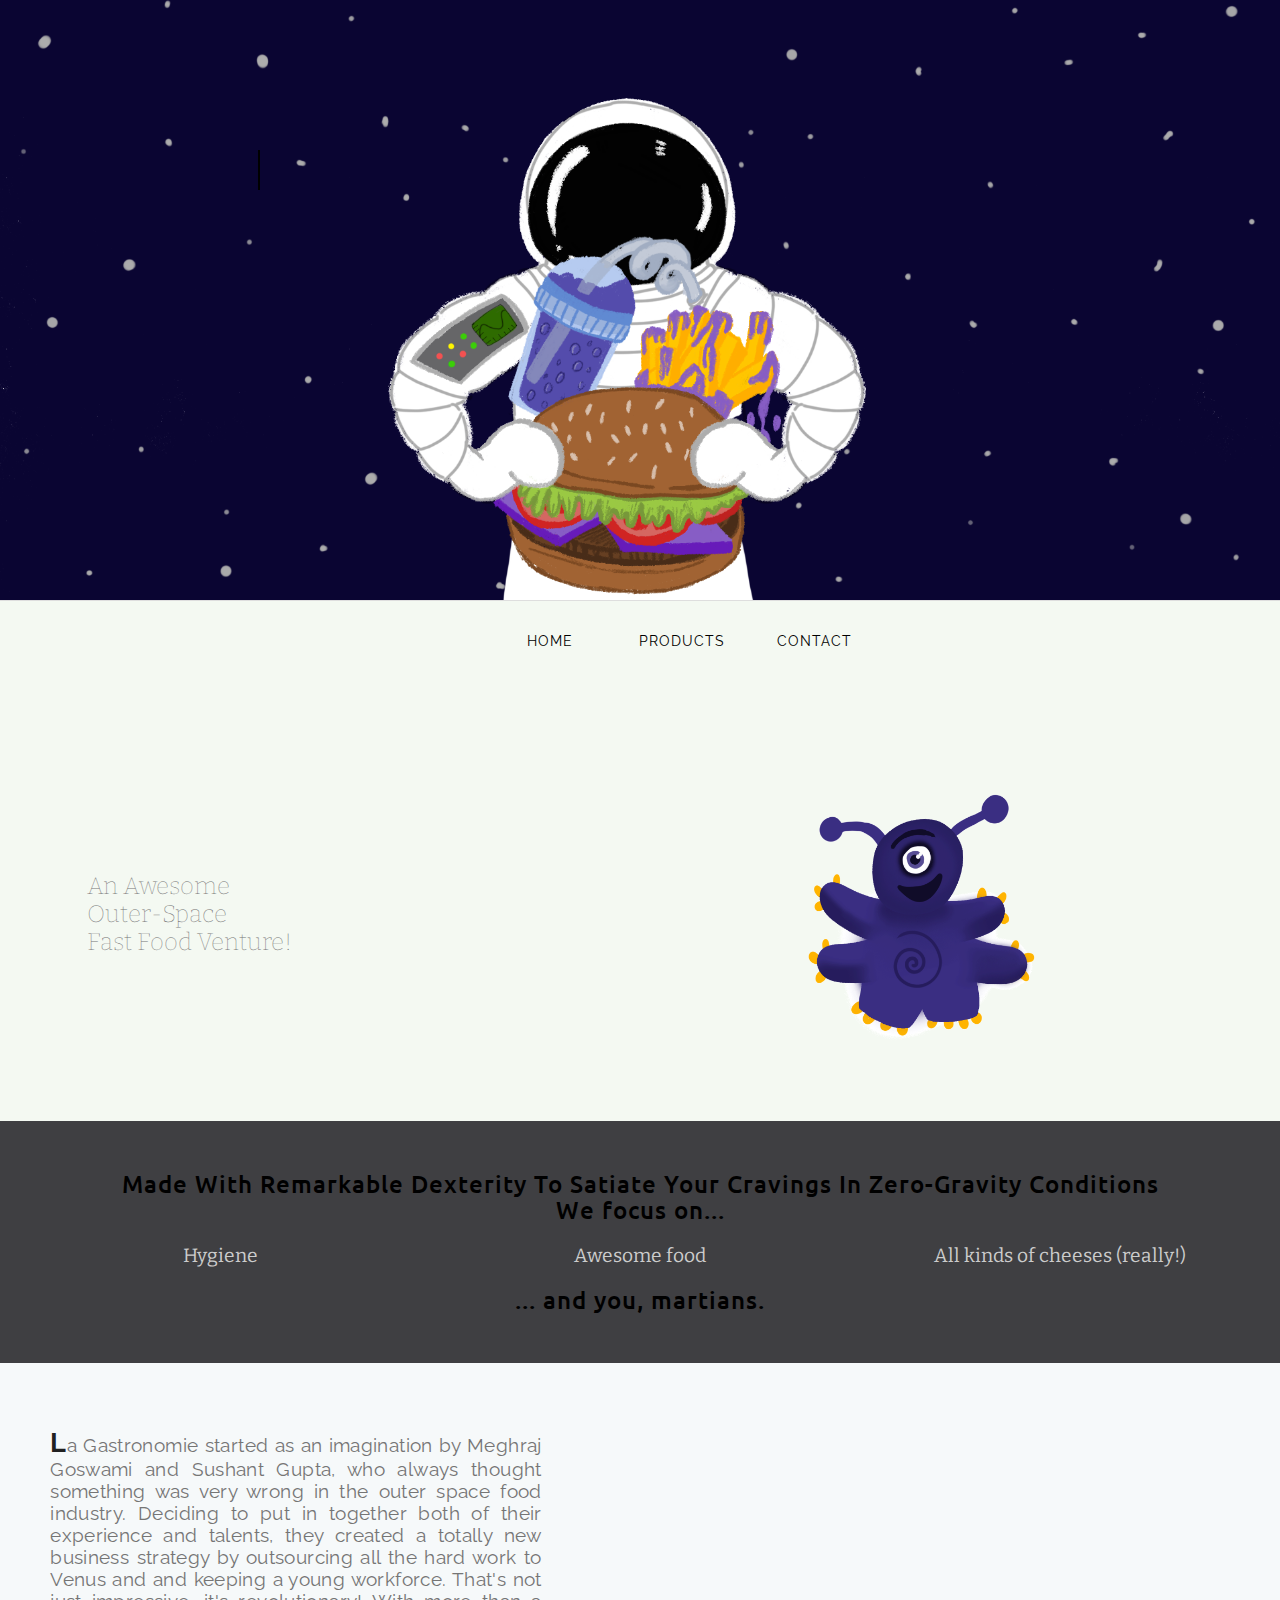
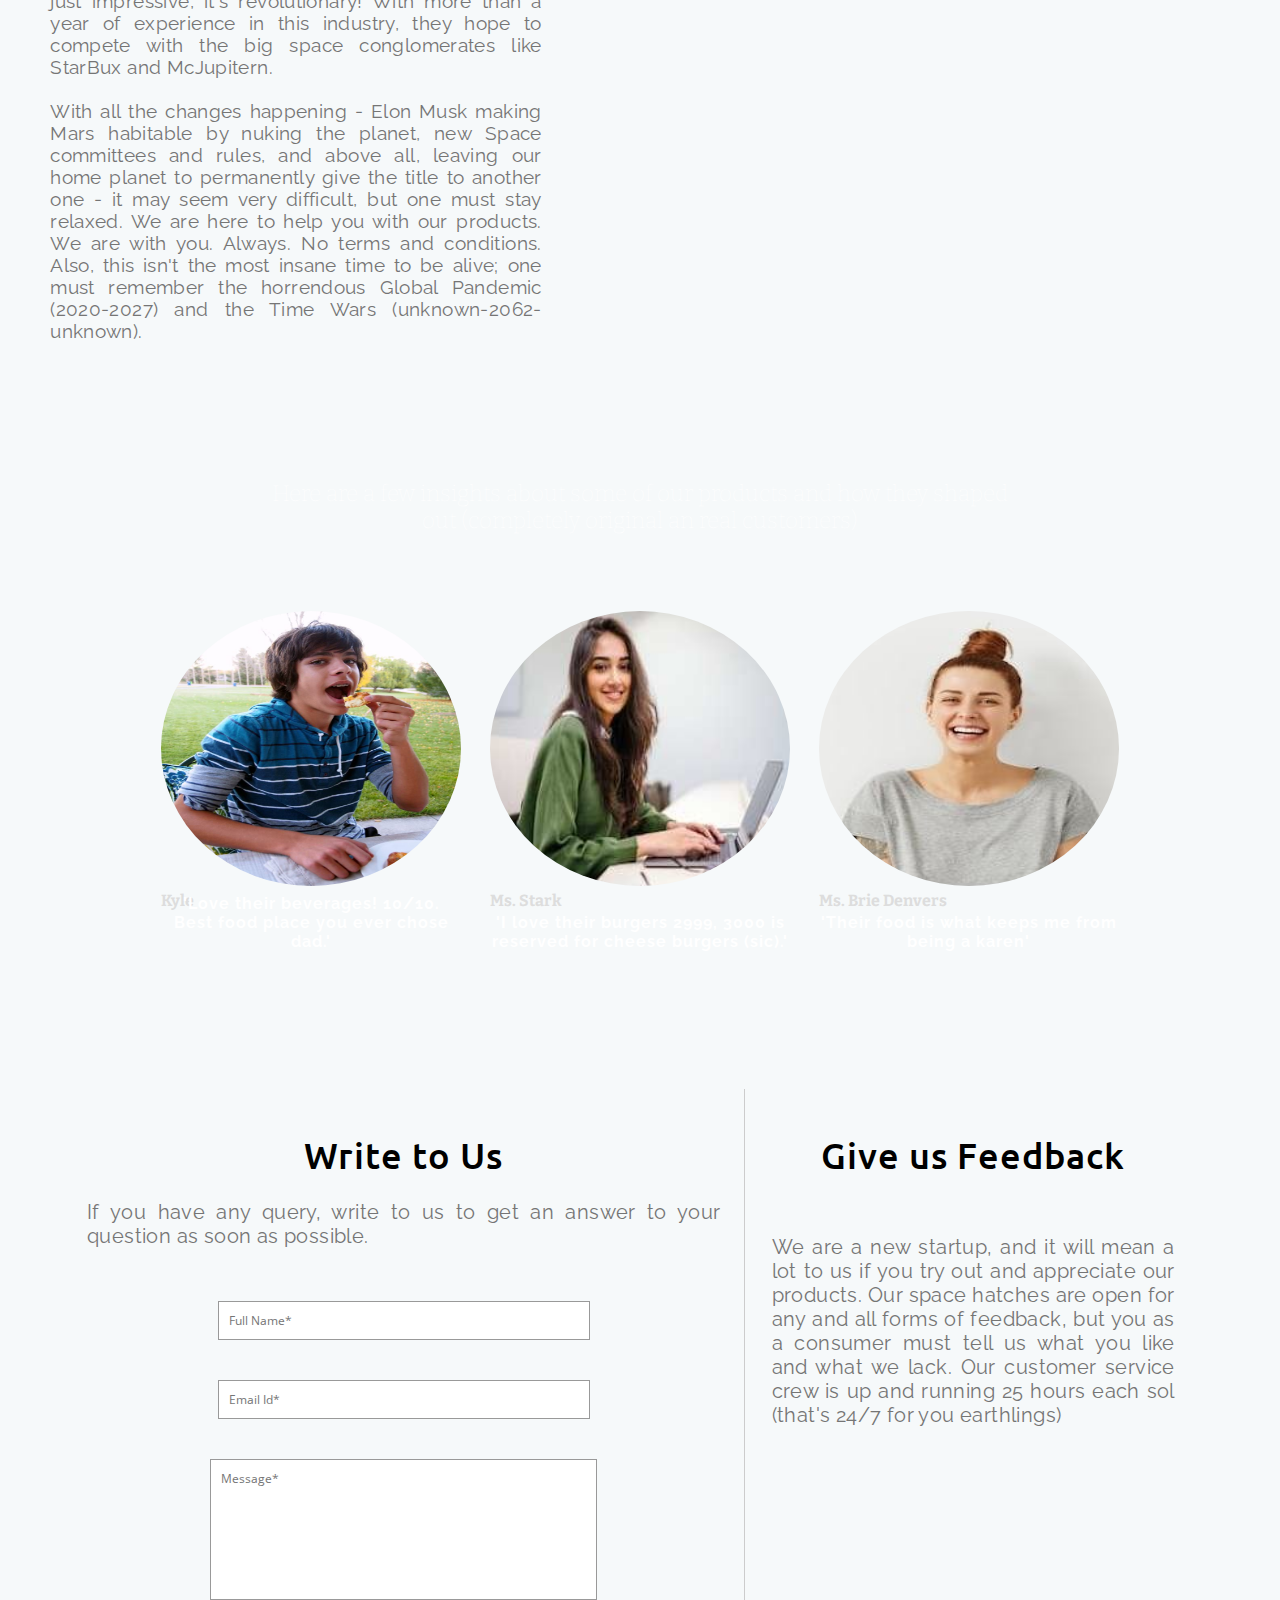
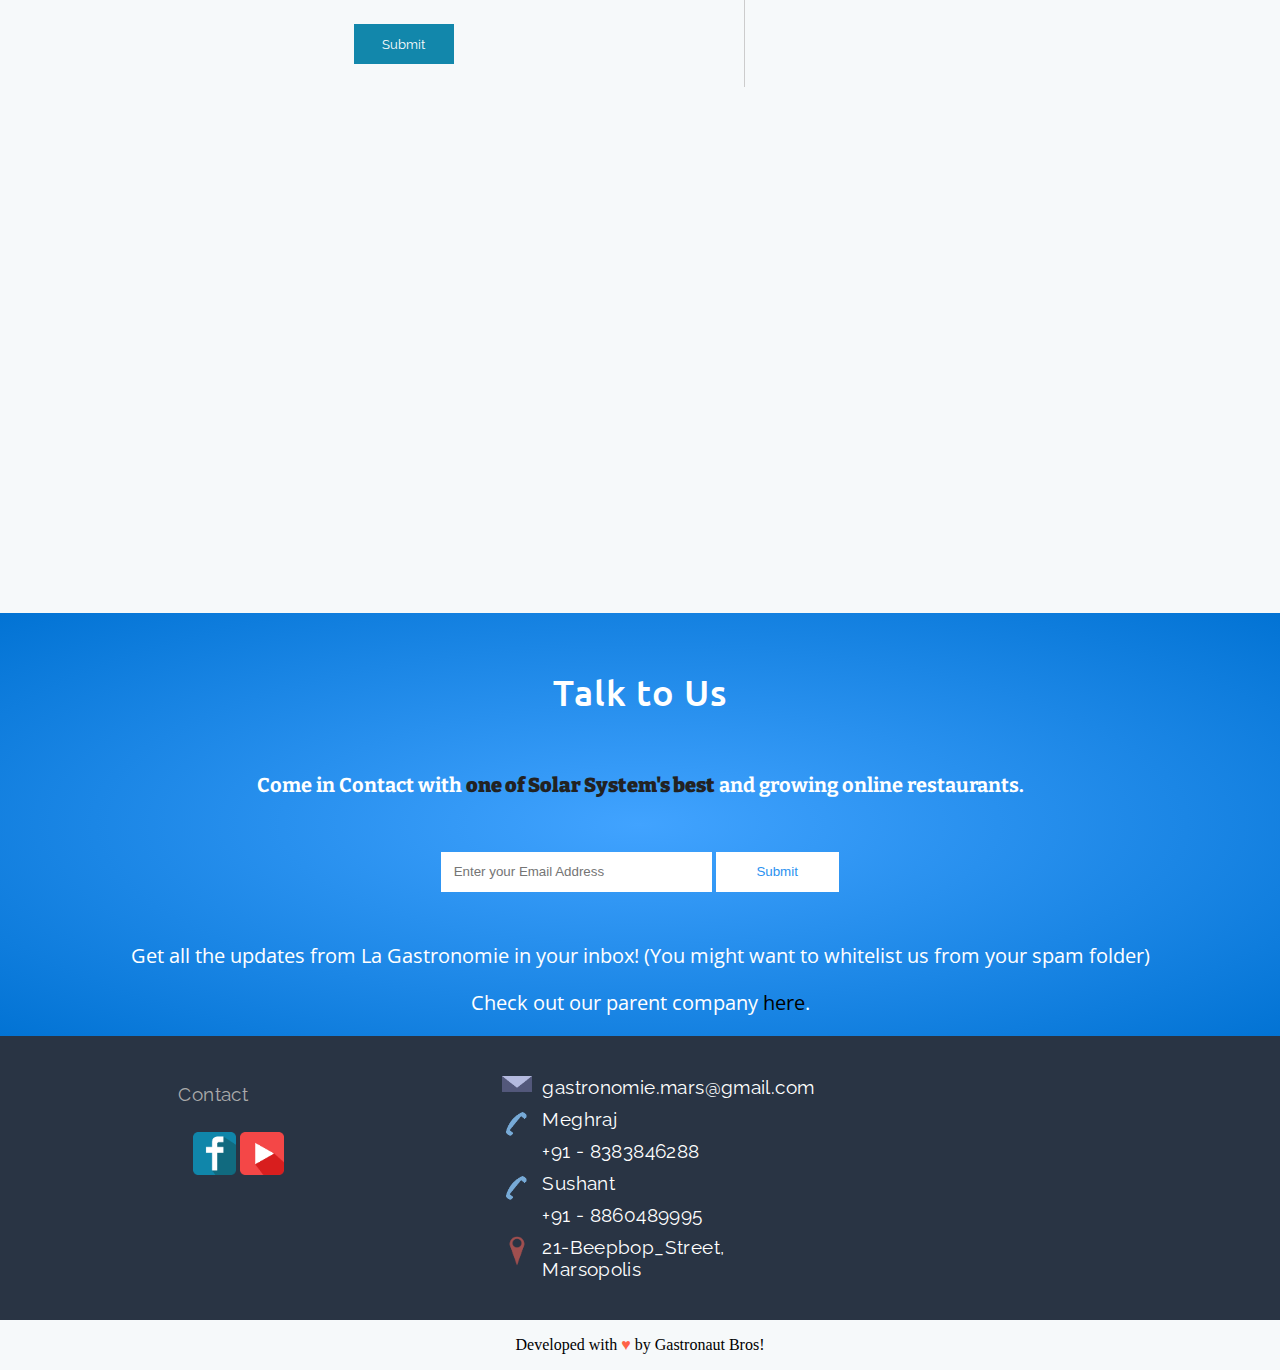
==== commit 770be34e: "Update index.html" ====
--- a/index.html
+++ b/index.html
@@ -96,7 +96,7 @@
         </div>
 
         <div id='home-intro-img'>
-            <img src='graphics/alien.gif' style="float:right;width:100%;height:auto;">
+            <img src='/graphics/alien.gif' style="float:right;width:100%;height:auto;">
         </div>
     </div>  
   
@@ -284,4 +284,4 @@
   <script type="text/javascript" src="ffscript.js"></script>
 </body>
 </html>
-         +         
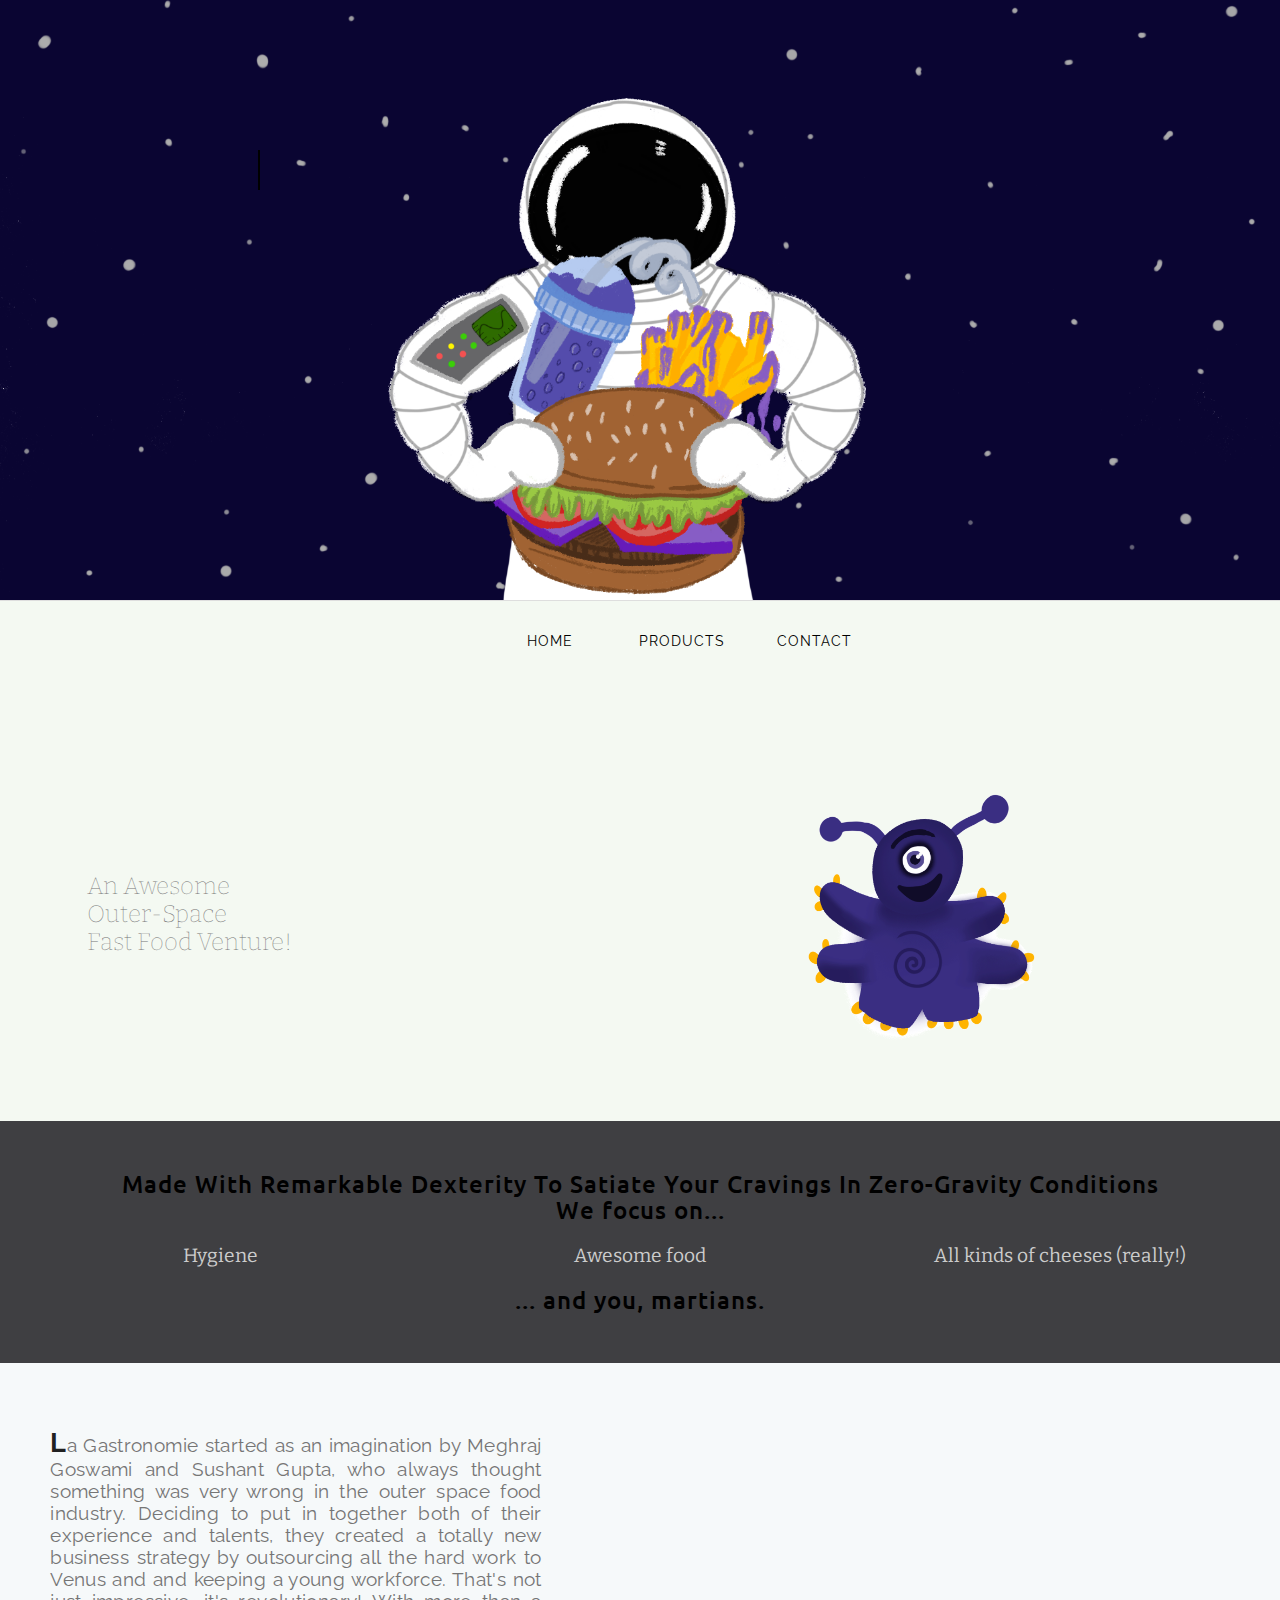
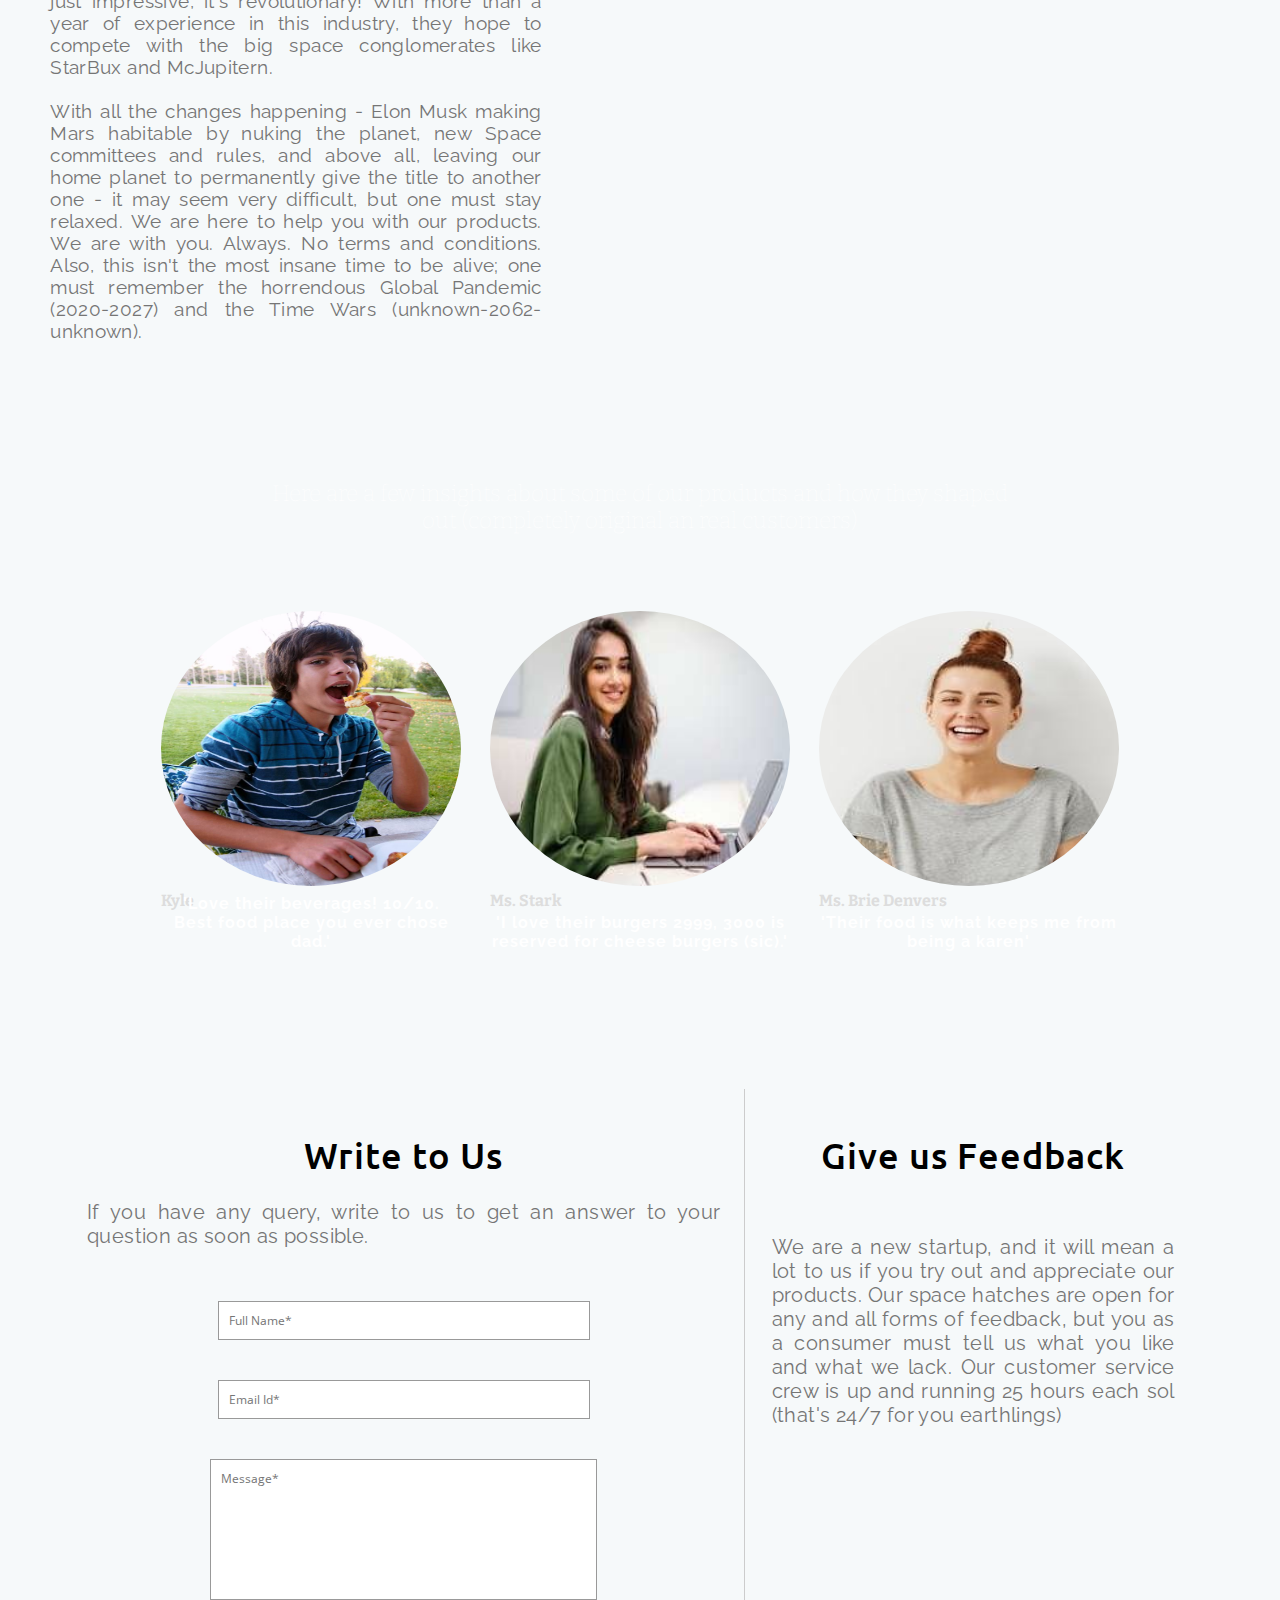
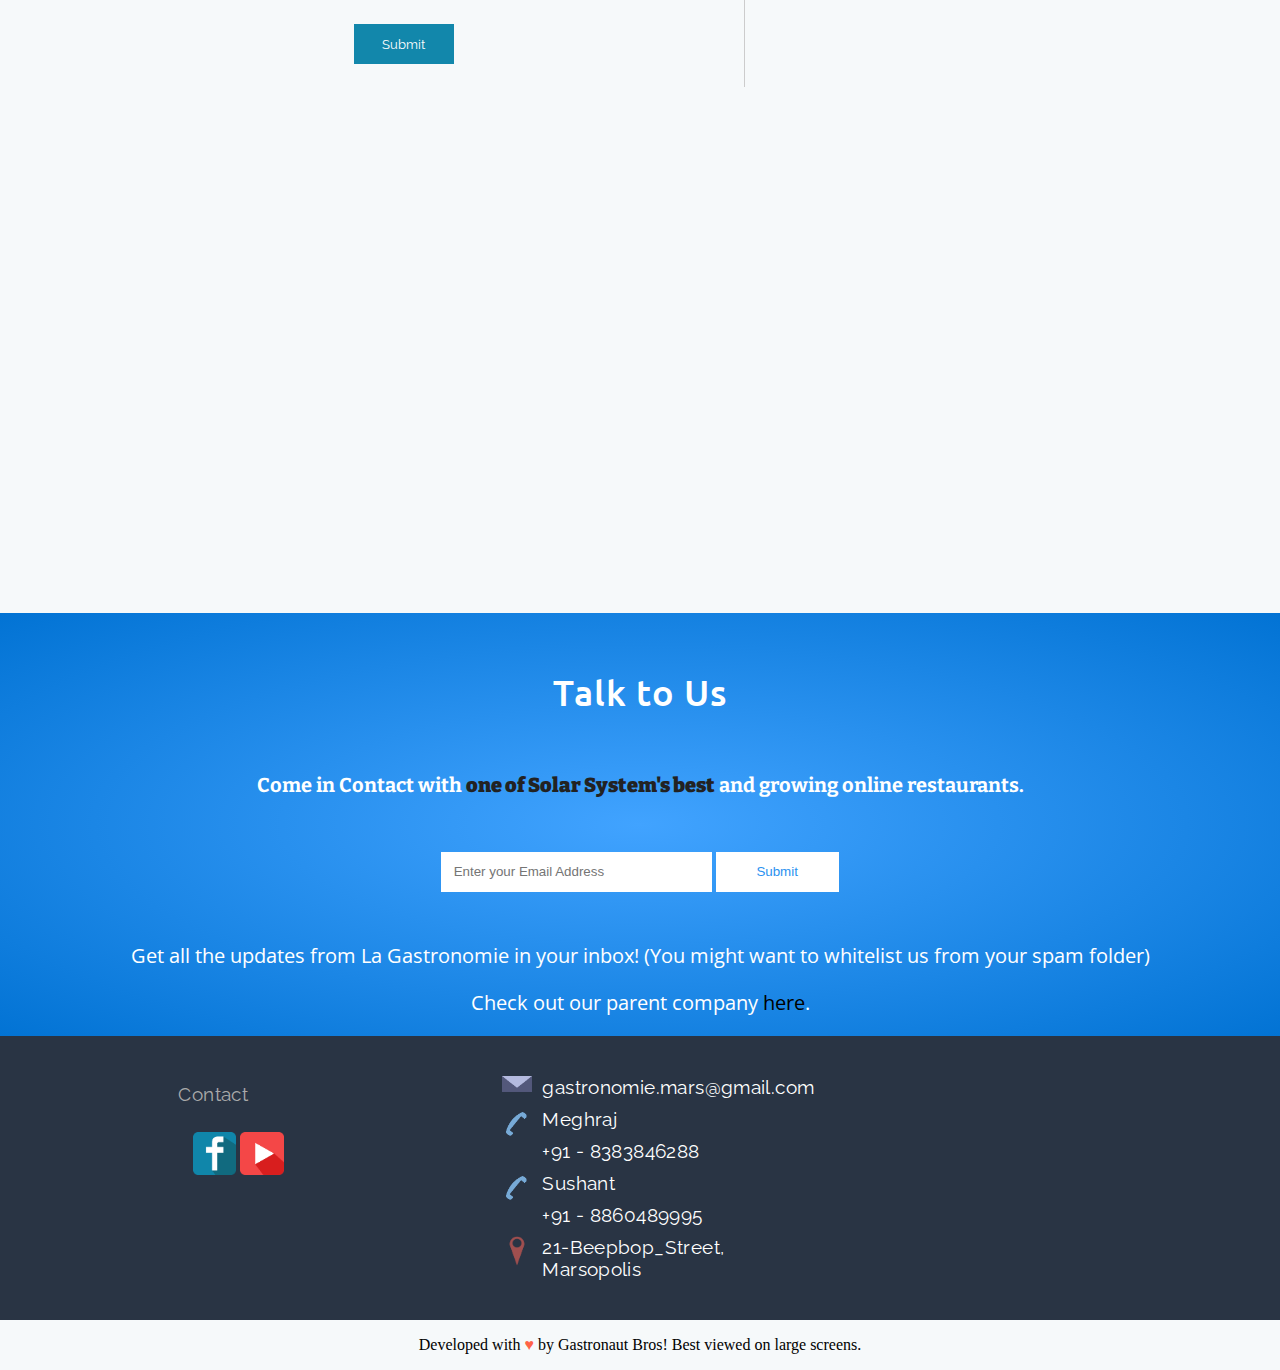
==== commit 5220bad1: "Update index.html" ====
--- a/index.html
+++ b/index.html
@@ -242,7 +242,7 @@
           </div>
       </div>
       <div>
-        <p id="lowerfooter" ><center>Developed with <span style="color: tomato">&hearts;</span> by Gastronaut Bros!</center></p>
+        <p id="lowerfooter" ><center>Developed with <span style="color: tomato">&hearts;</span> by Gastronaut Bros! Best viewed on large screens.</center></p>
       </div>
     </footer>
   </div>
--- a/home.css
+++ b/home.css
@@ -77,7 +77,7 @@
 }
 .wrapper
 {
-	background-image: url('graphics/spaceman1.png');
+	background-image: url('/graphics/spaceman1.png');
 	height: 600px; 
 	width: 100%;
 	background-repeat: no-repeat;
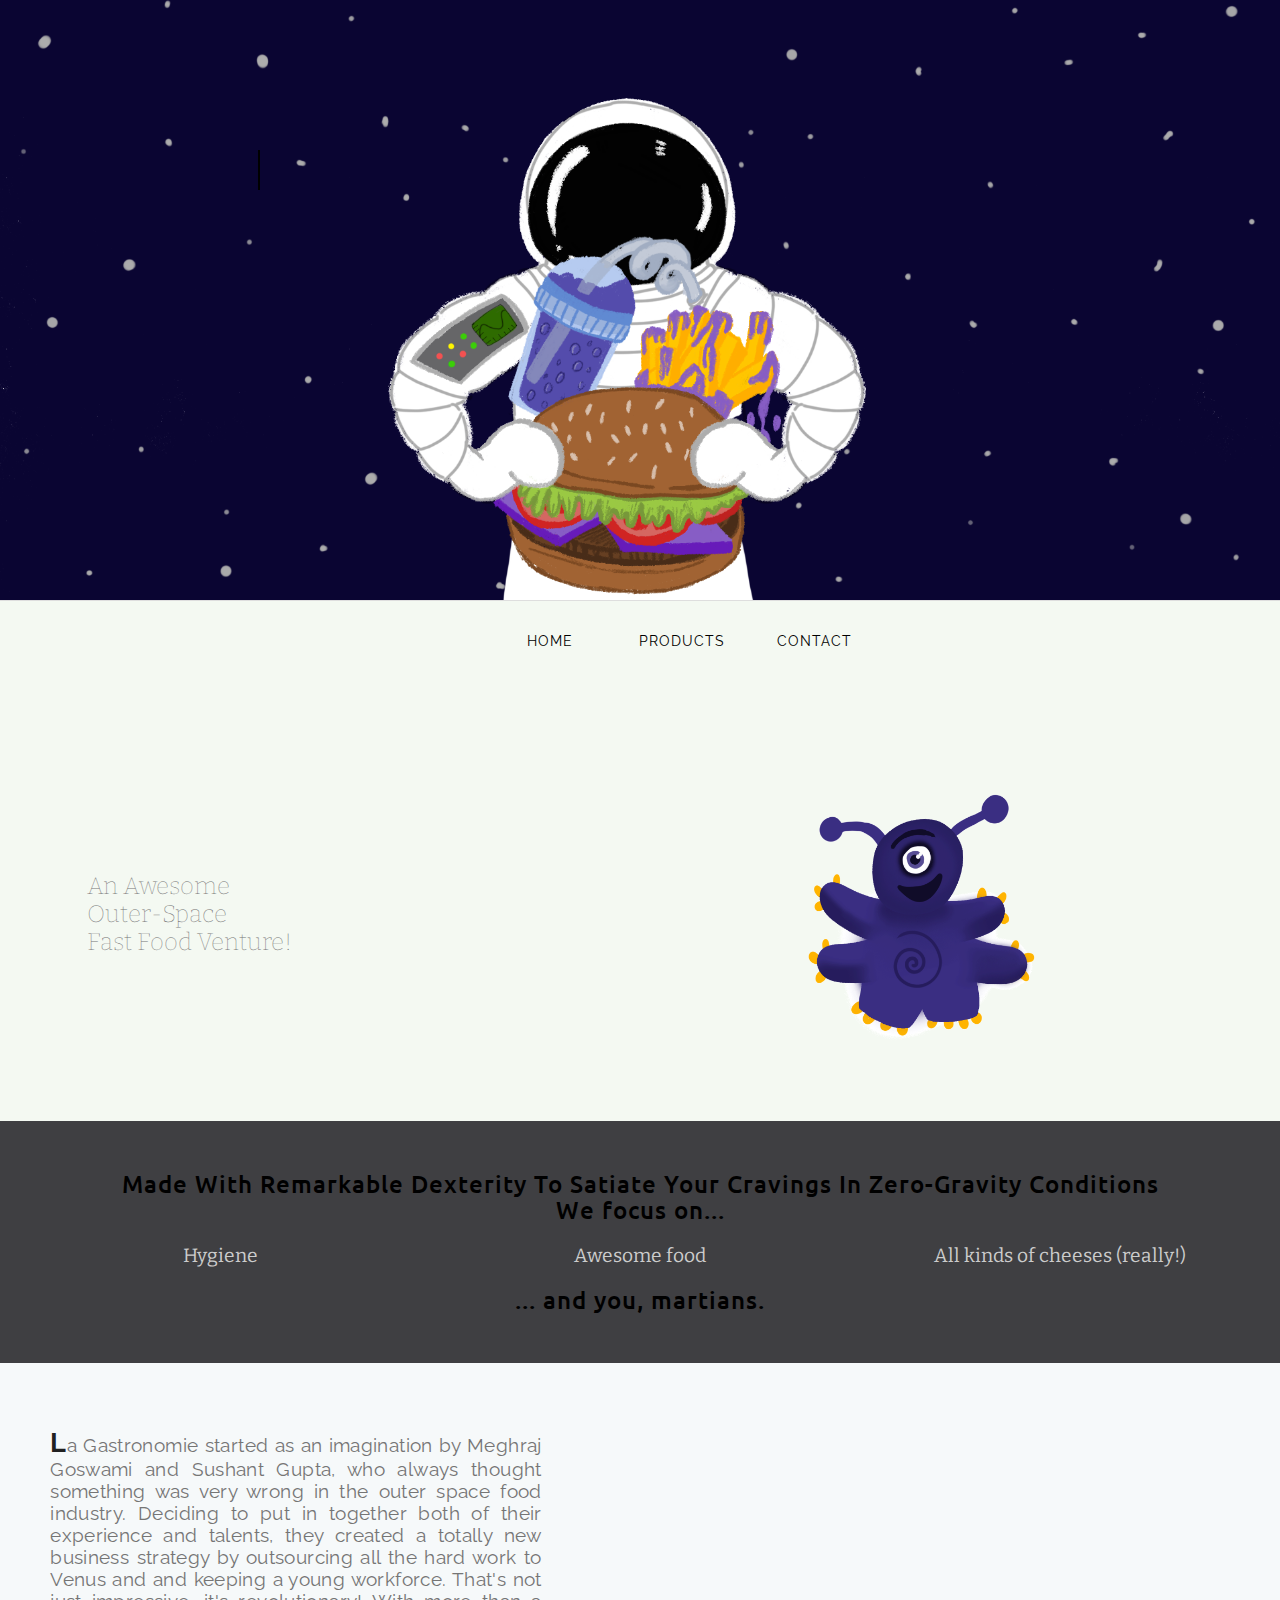
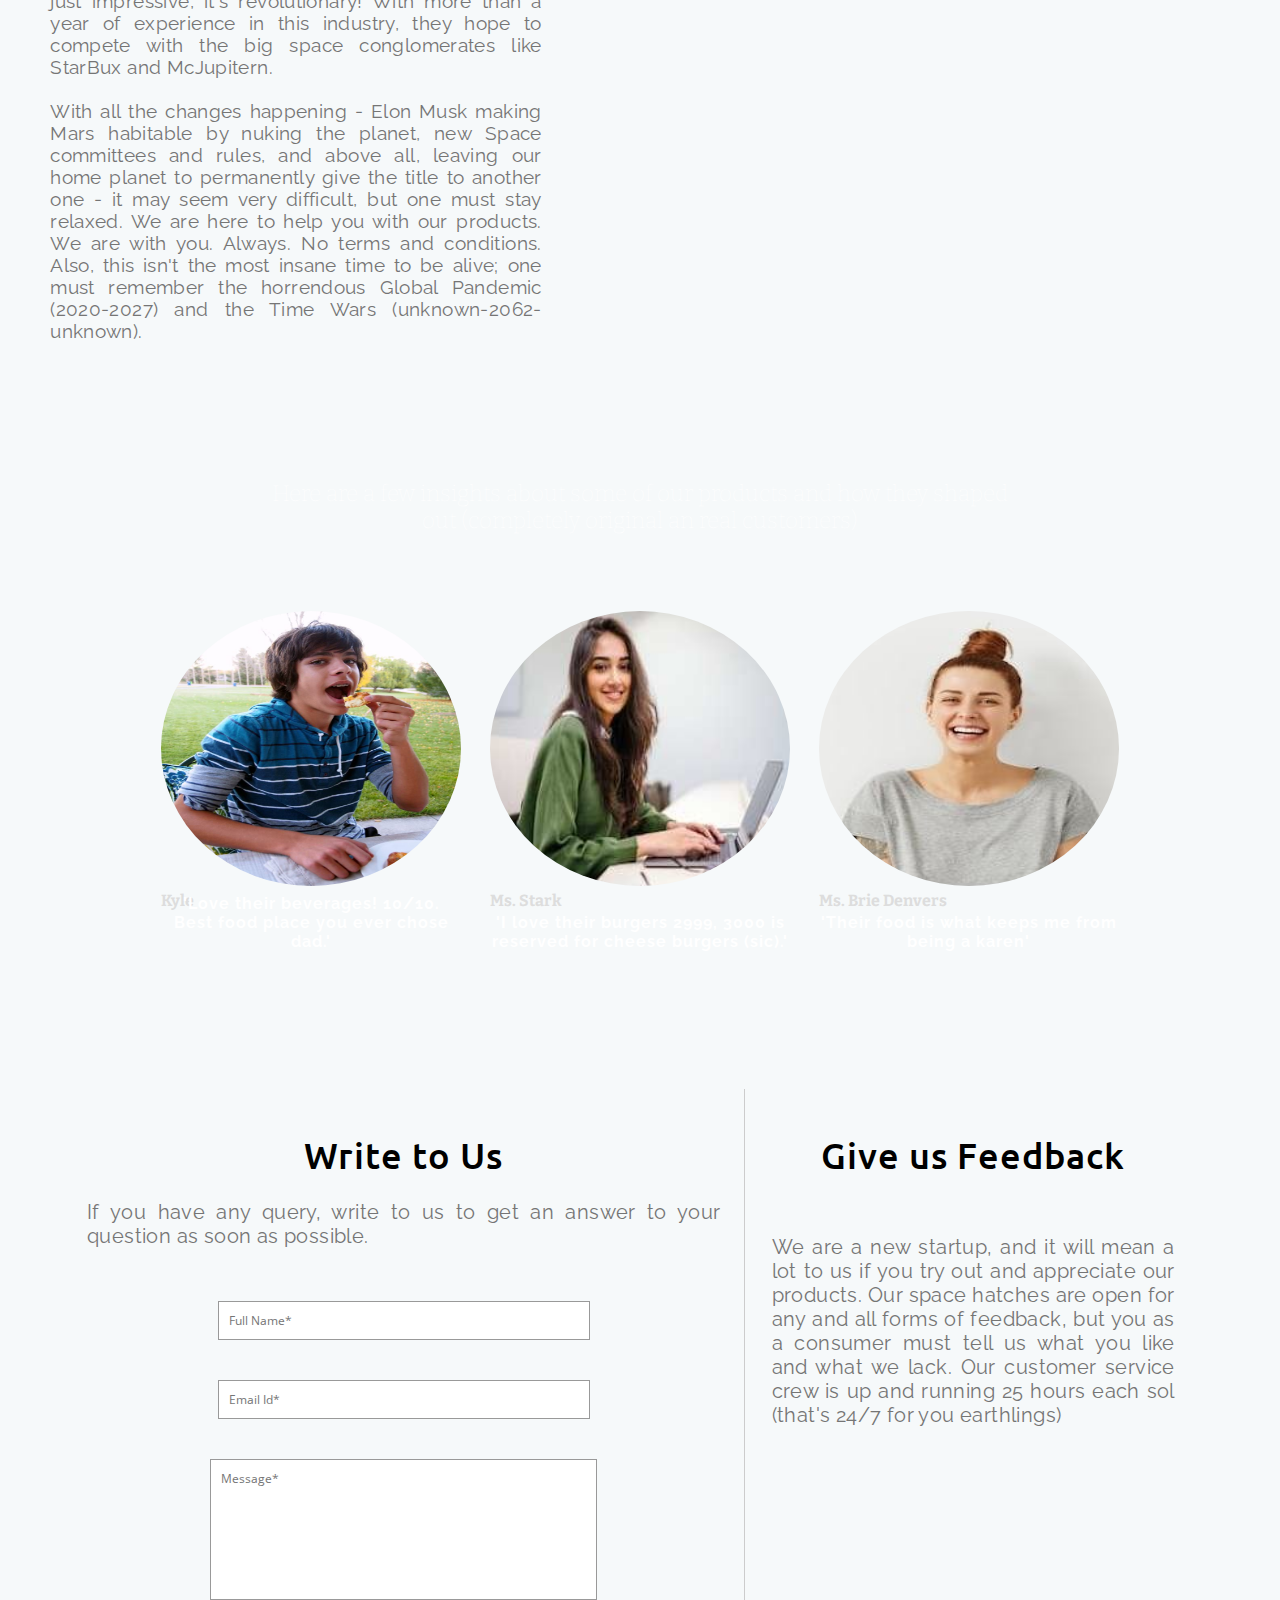
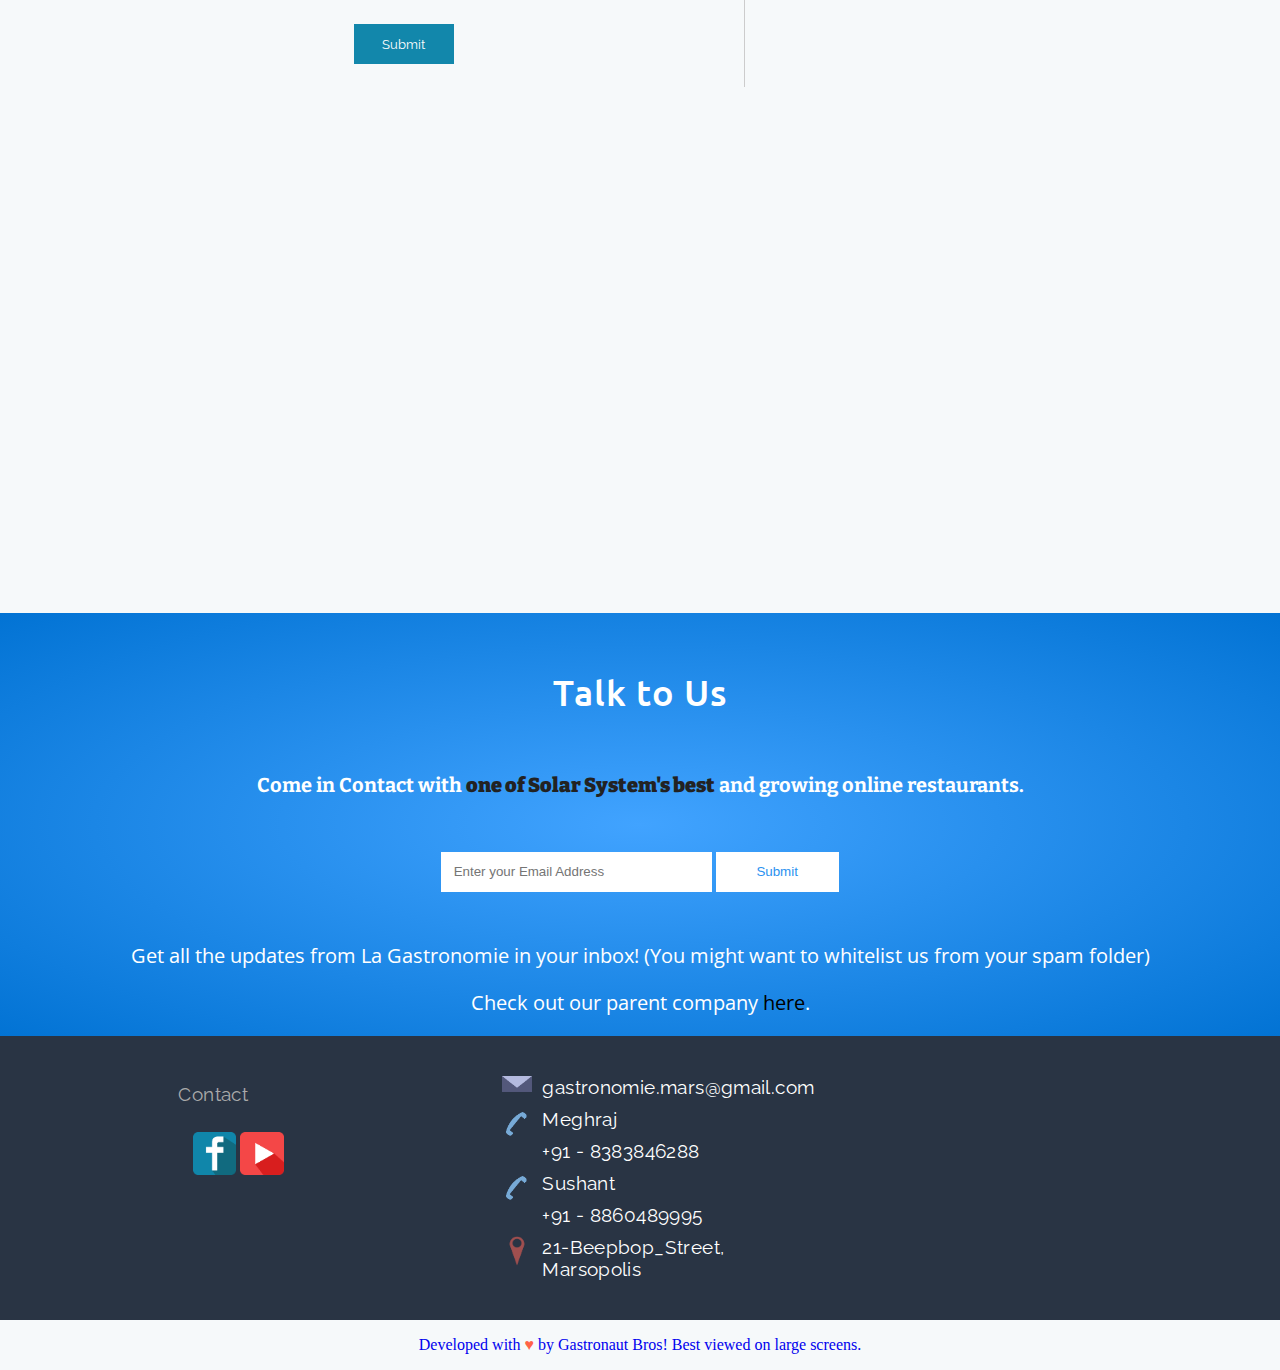
==== commit 9ac5e88e: "Update index.html" ====
--- a/index.html
+++ b/index.html
@@ -242,7 +242,7 @@
           </div>
       </div>
       <div>
-        <p id="lowerfooter" ><center>Developed with <span style="color: tomato">&hearts;</span> by Gastronaut Bros! Best viewed on large screens.</center></p>
+        <p id="lowerfooter" ><center><a href="http://marsways.tk/">Developed with <span style="color: tomato">&hearts;</span> by Gastronaut Bros! Best viewed on large screens.</a></center></p>
       </div>
     </footer>
   </div>
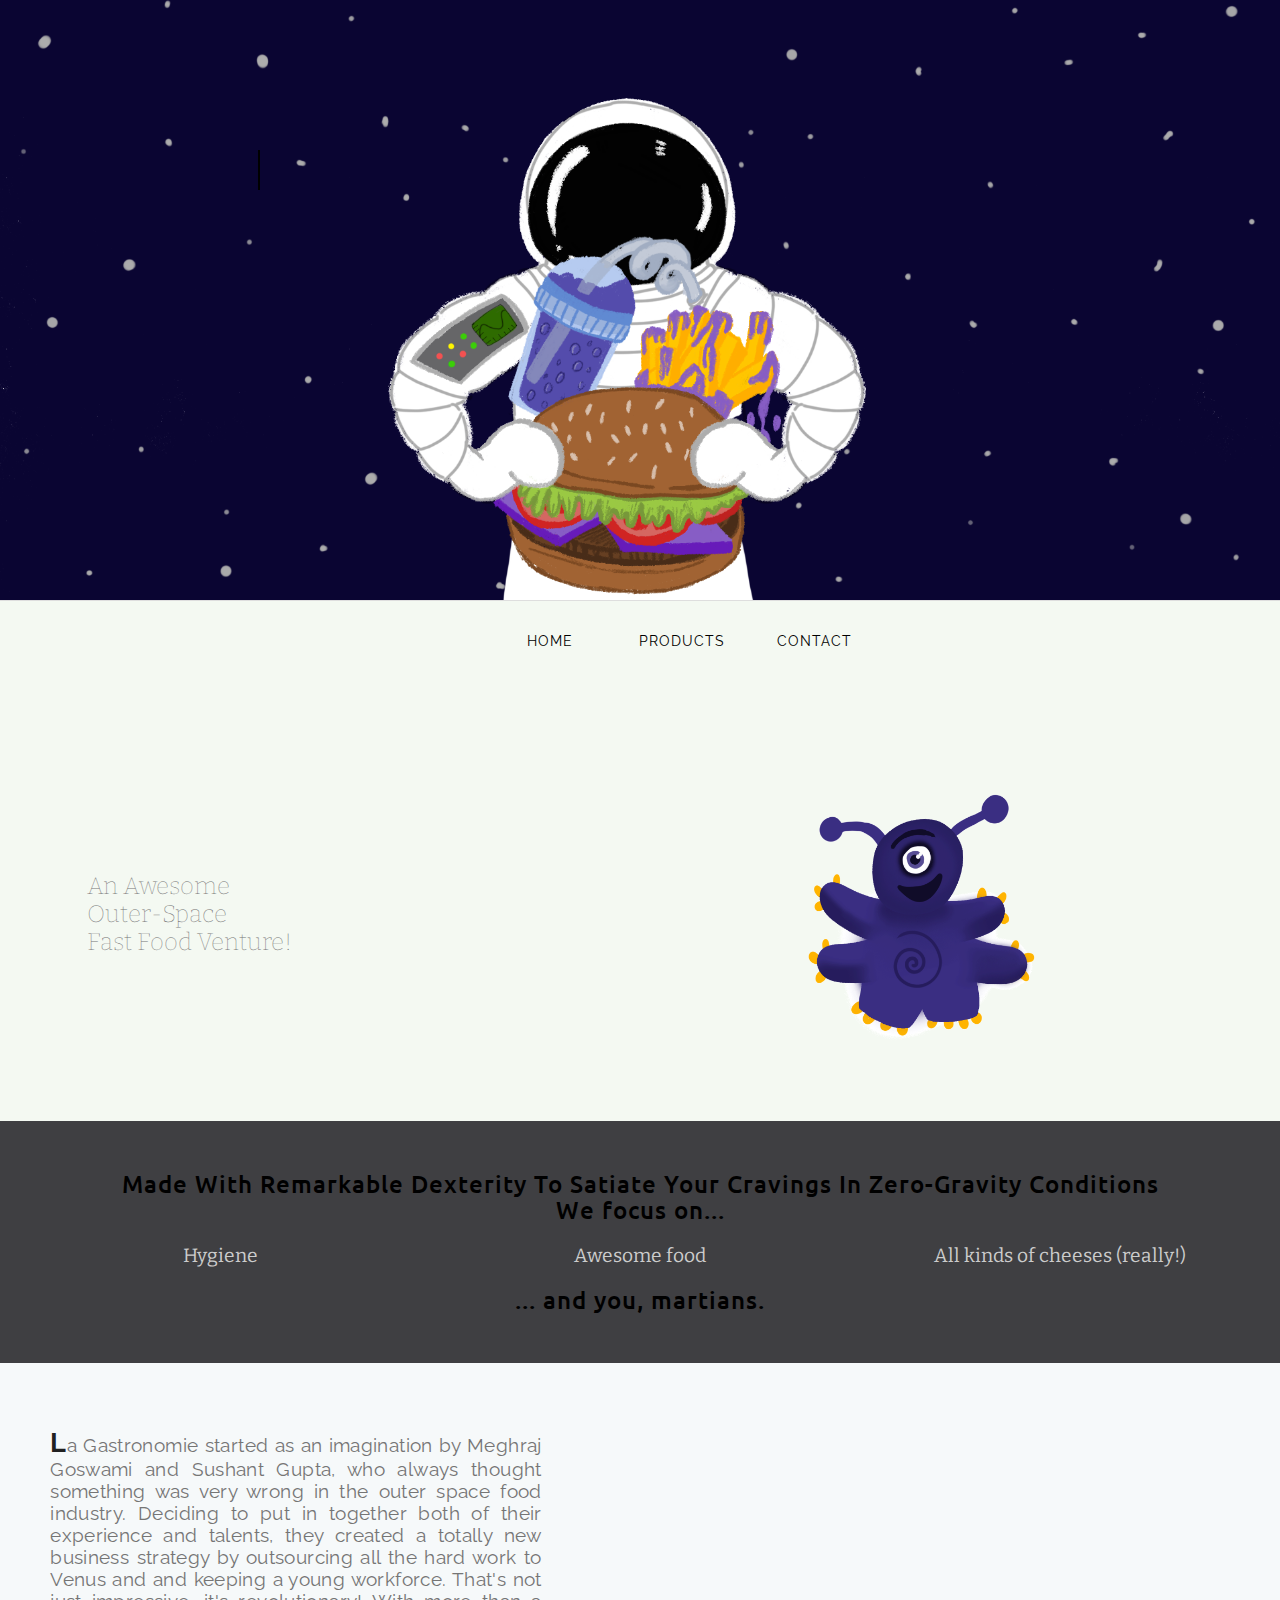
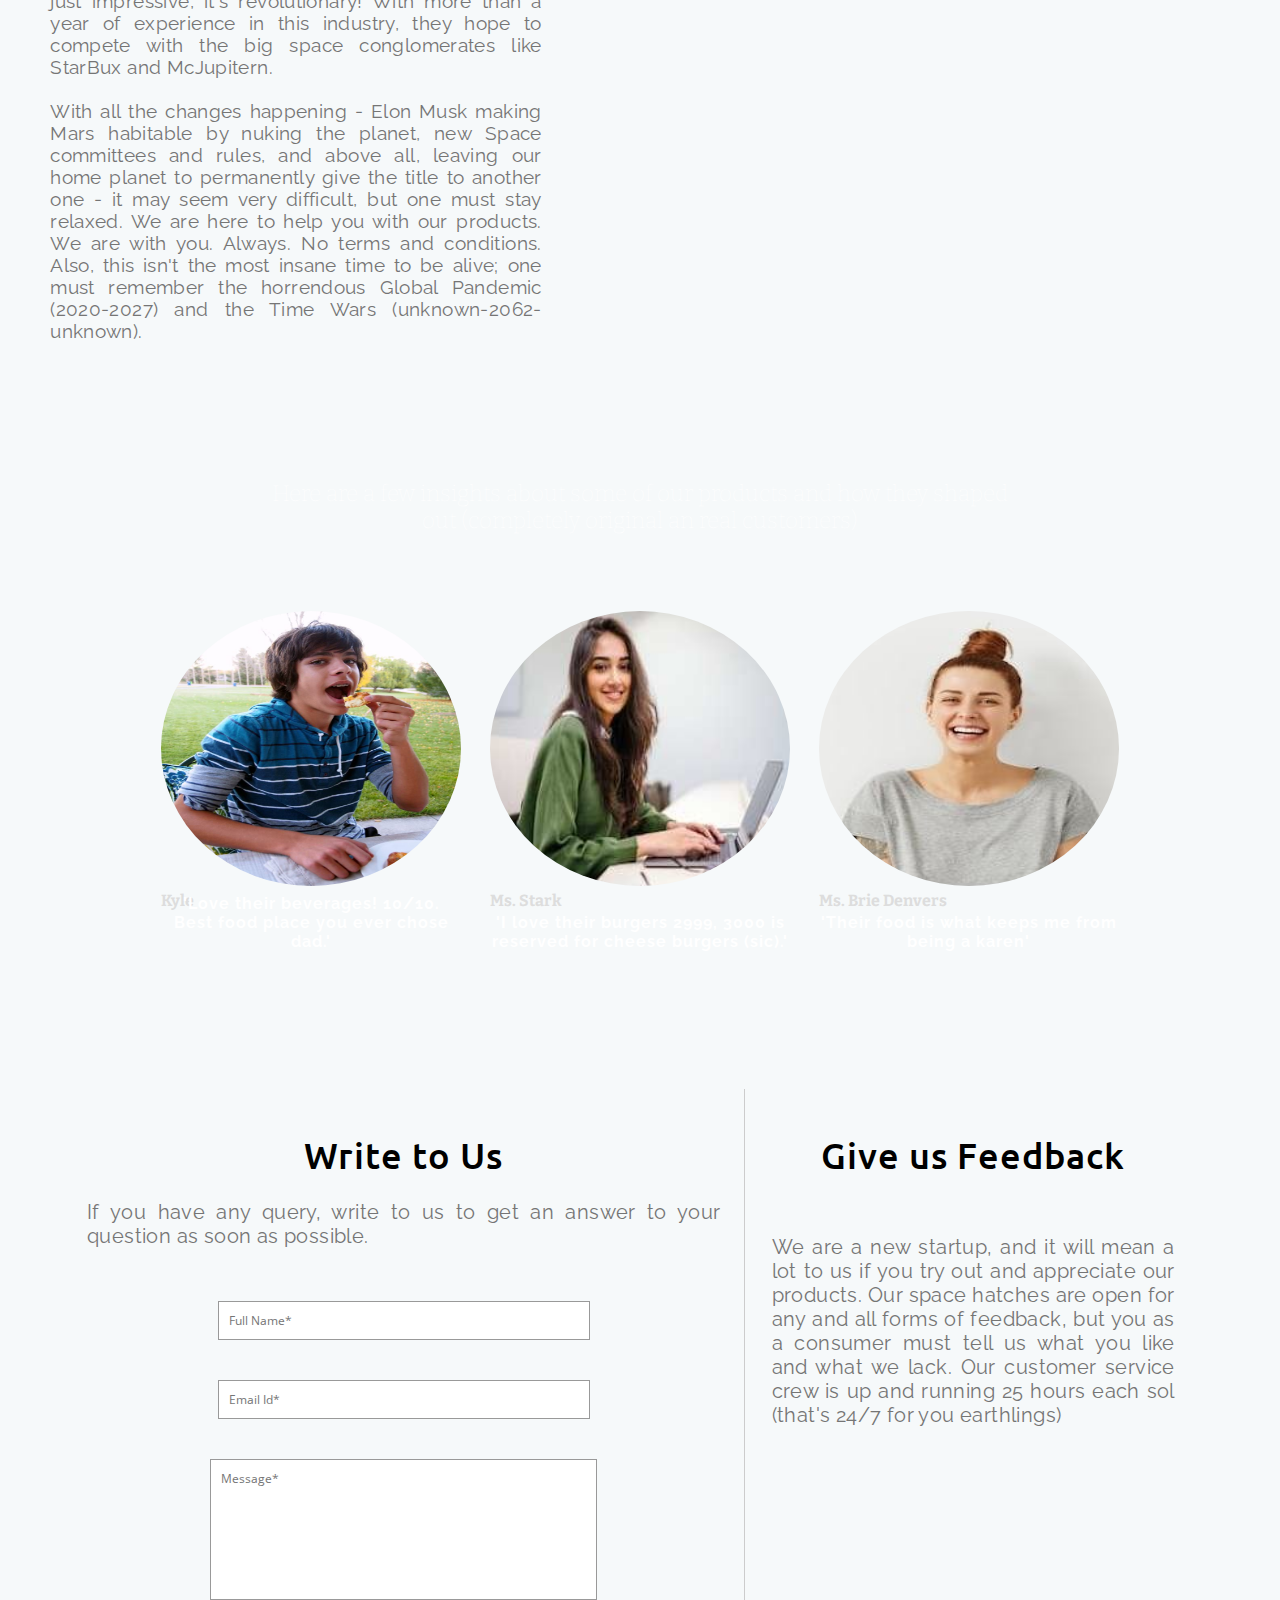
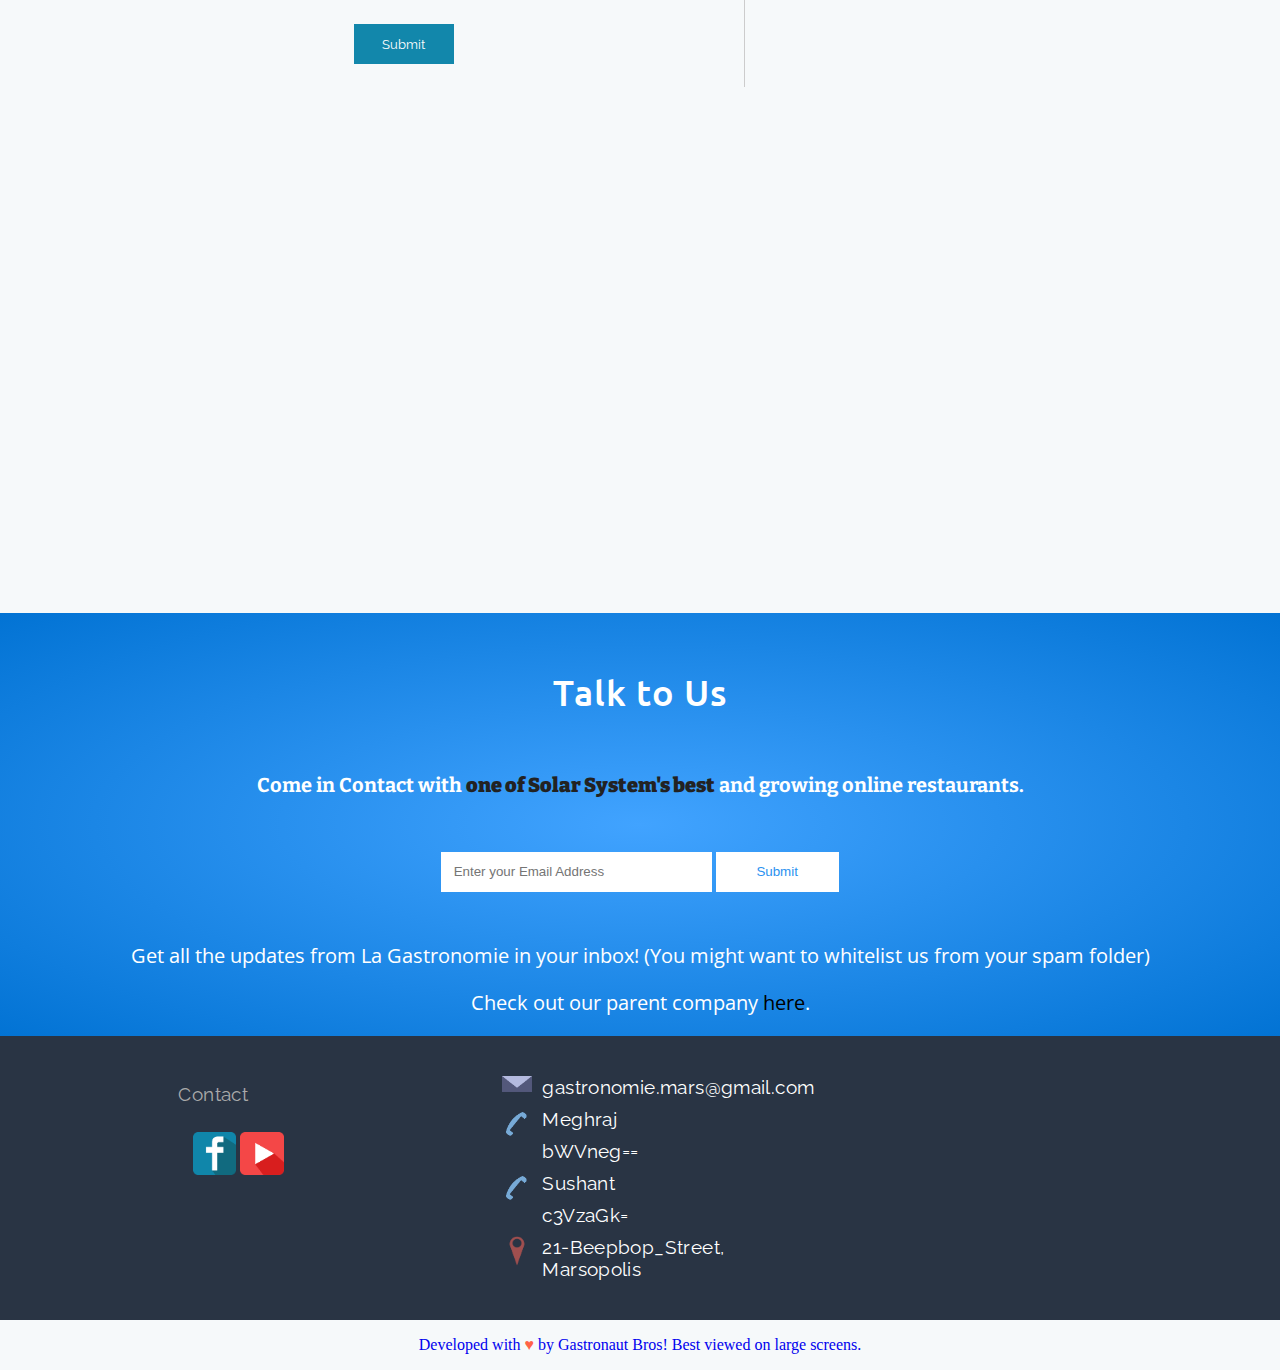
==== commit cf9d5f0c: "Update index.html" ====
--- a/index.html
+++ b/index.html
@@ -221,14 +221,14 @@
                 <img src='phone.png' alt='mobile phone logo'>
                   <div>
                       <h5>Meghraj<br></h5>
-                      <h5>+91 - 8383846288</h5>
+                      <h5>bWVneg==</h5>
                   </div>
               </li>
               <li>
                 <img src='phone.png' alt='mobile phone logo'>
                   <div>
                     <h5>Sushant</h5>
-                    <h5>+91 - 8860489995</h5>
+                    <h5>c3VzaGk=</h5>
                   </div>
               </li>
 
